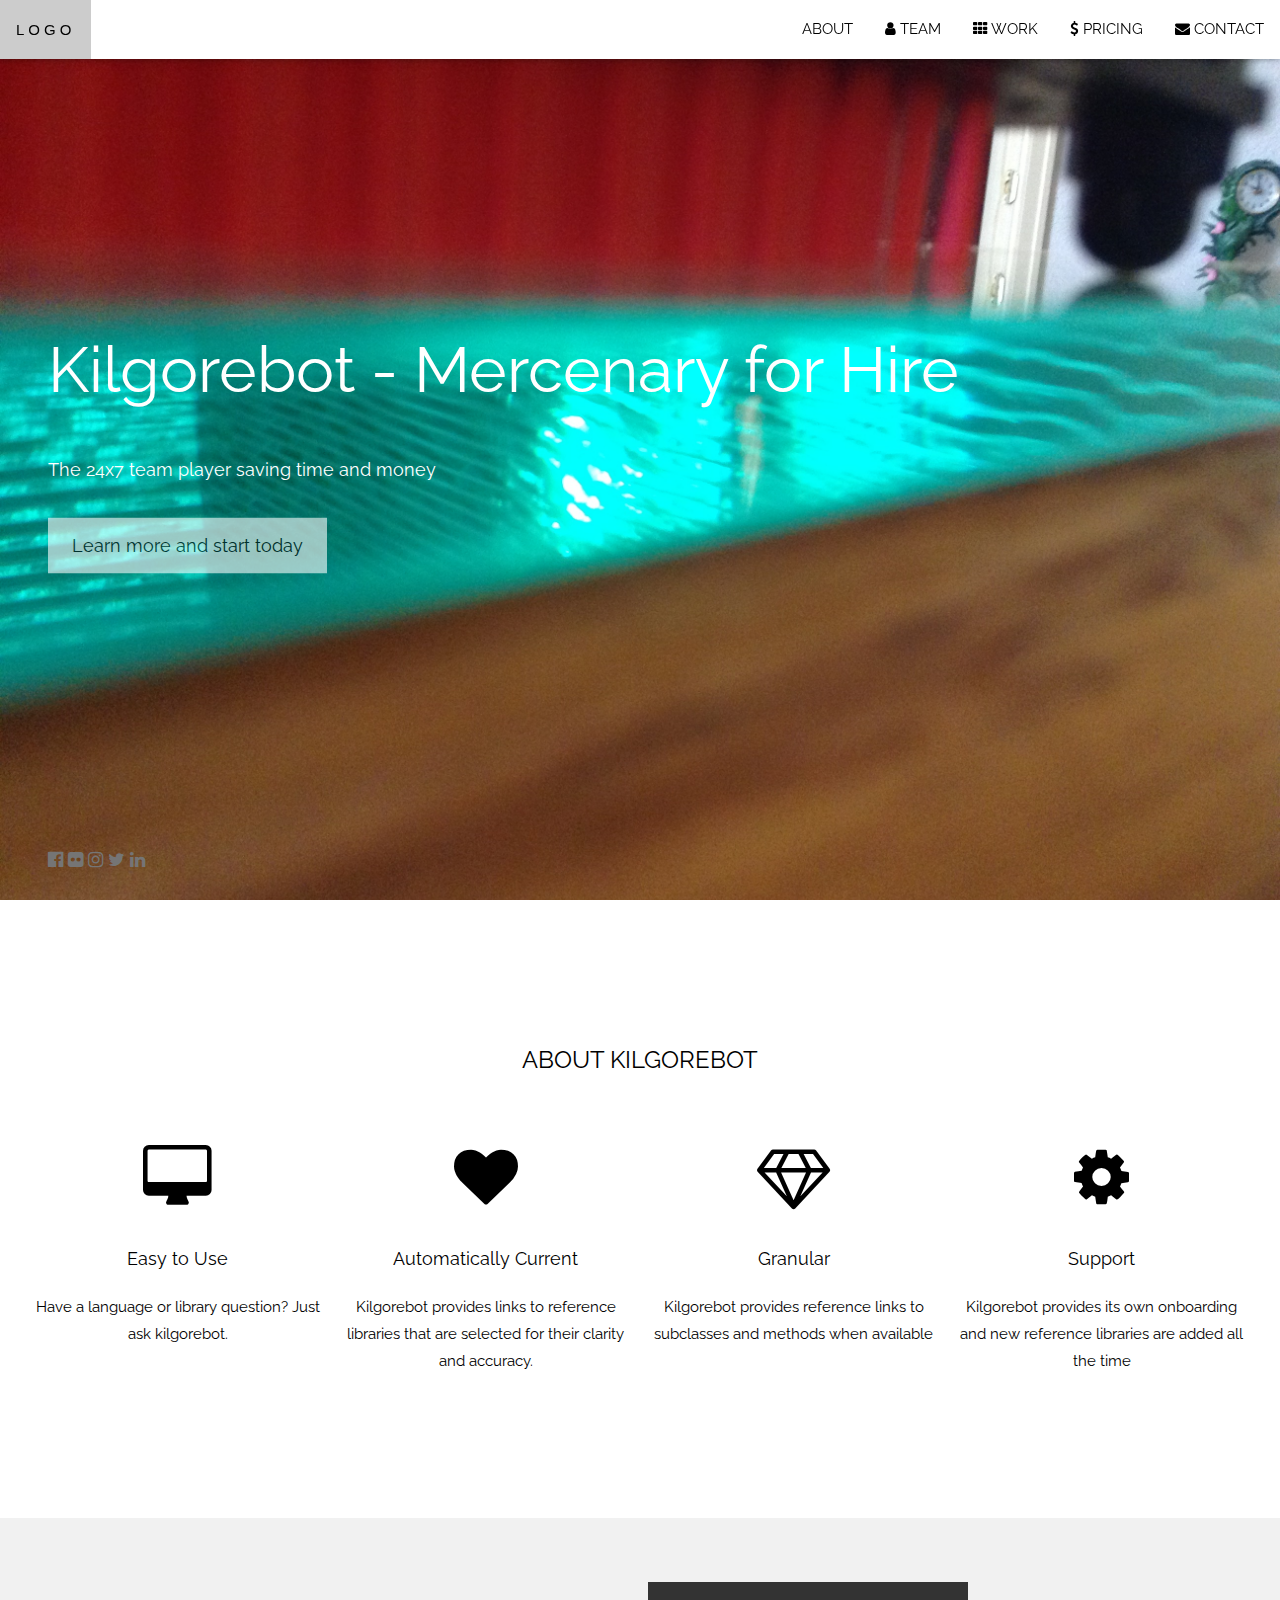
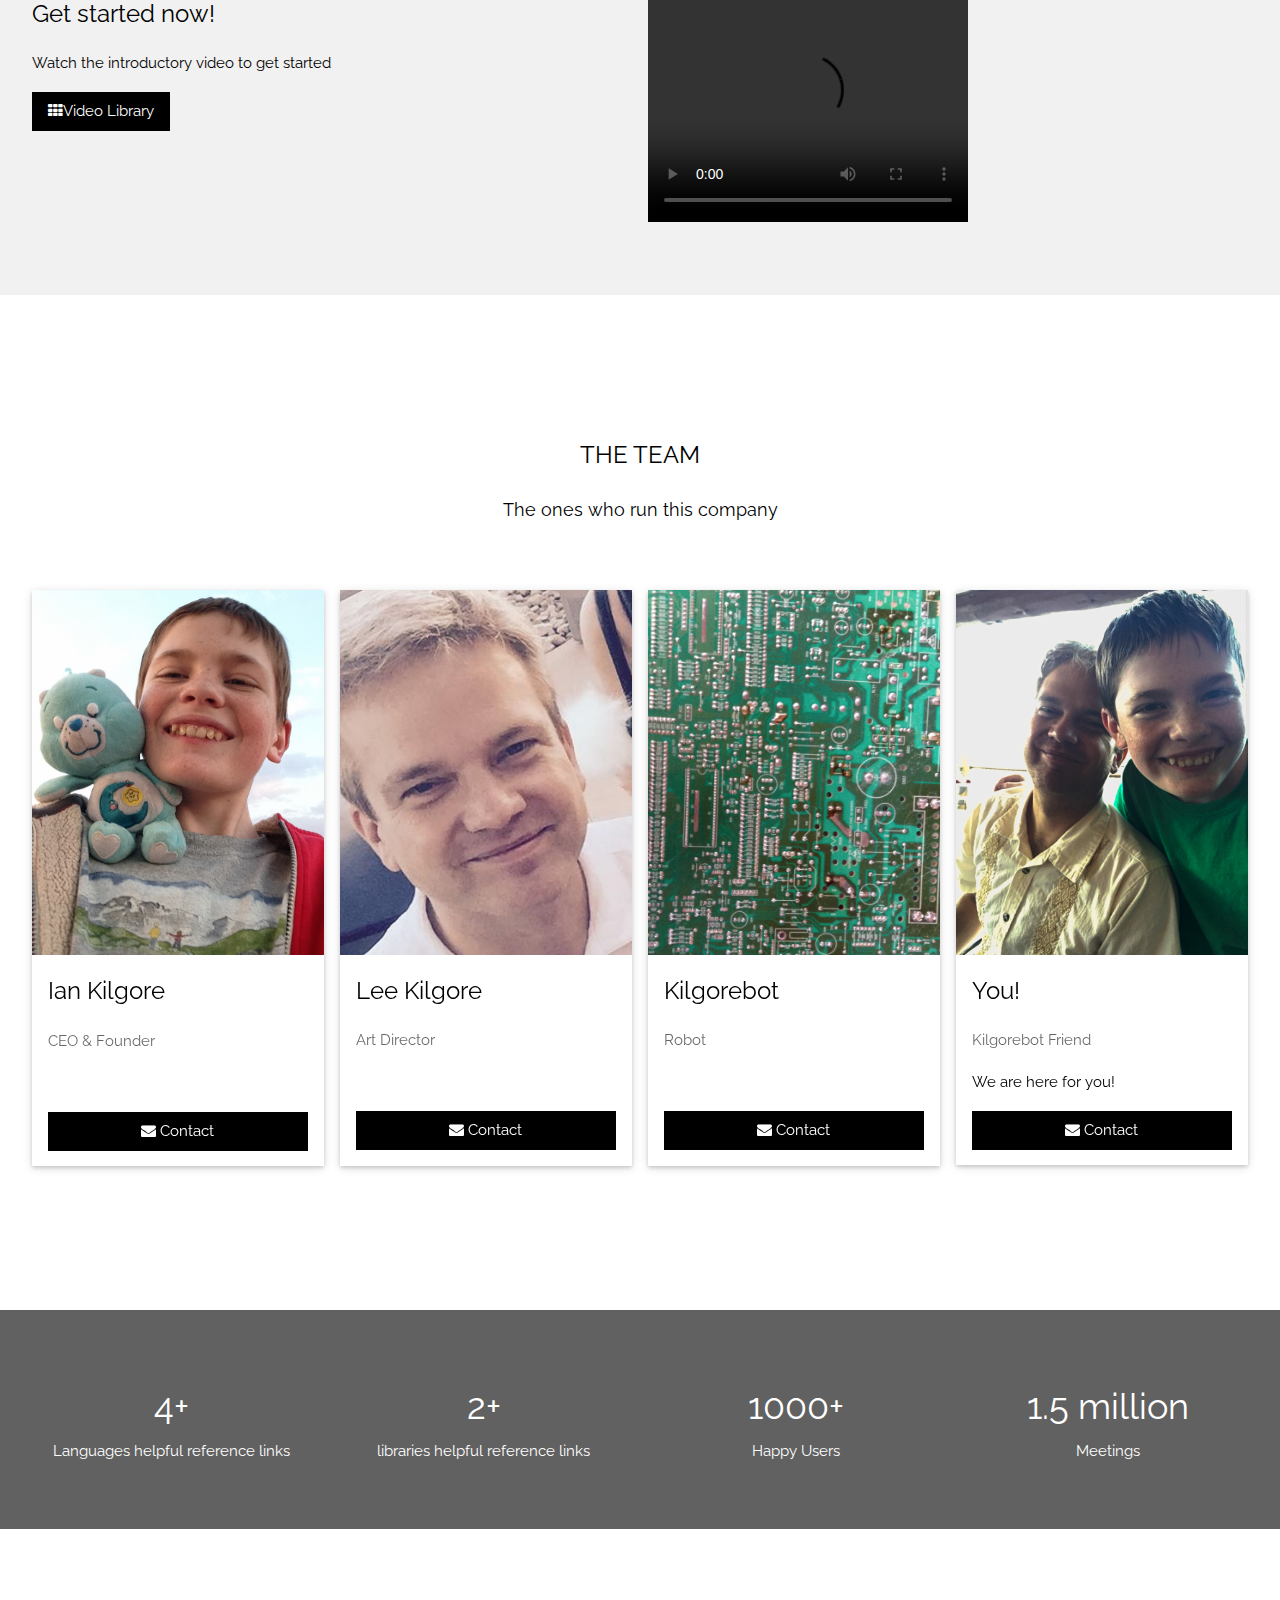
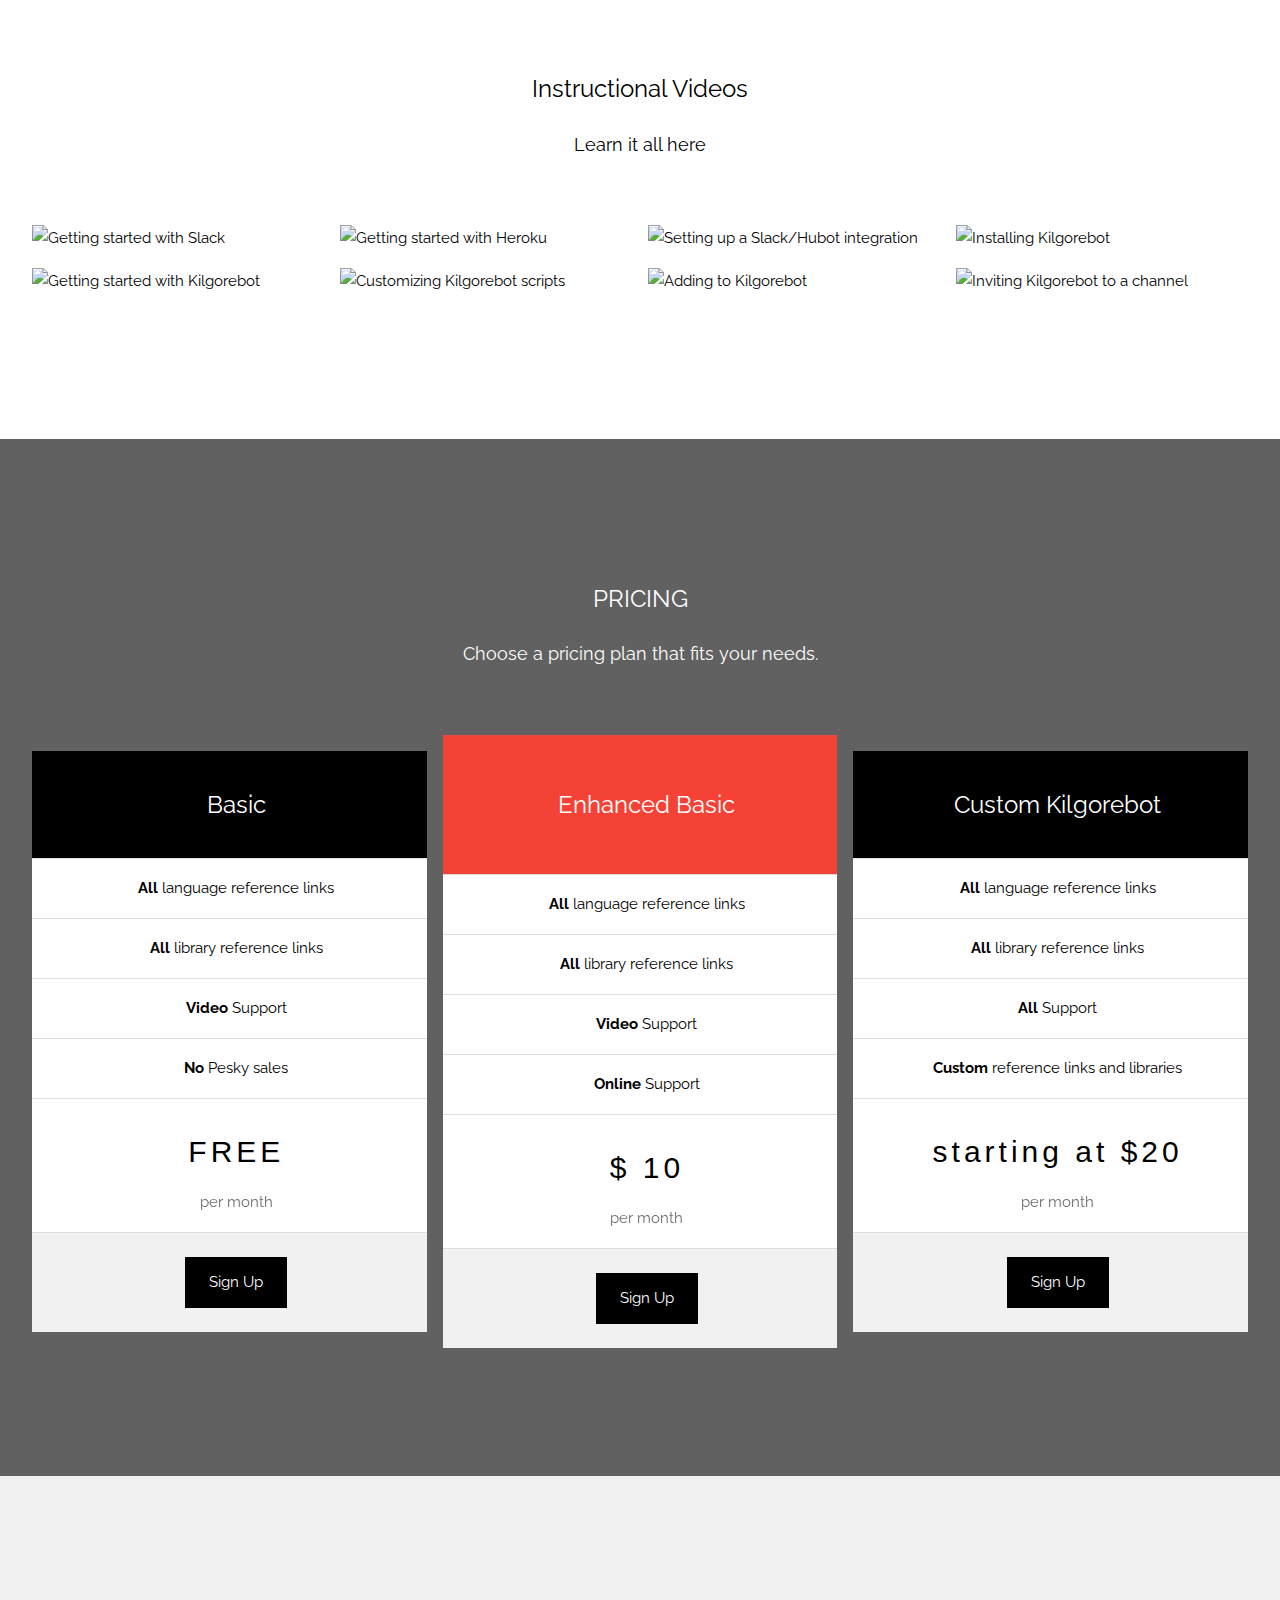
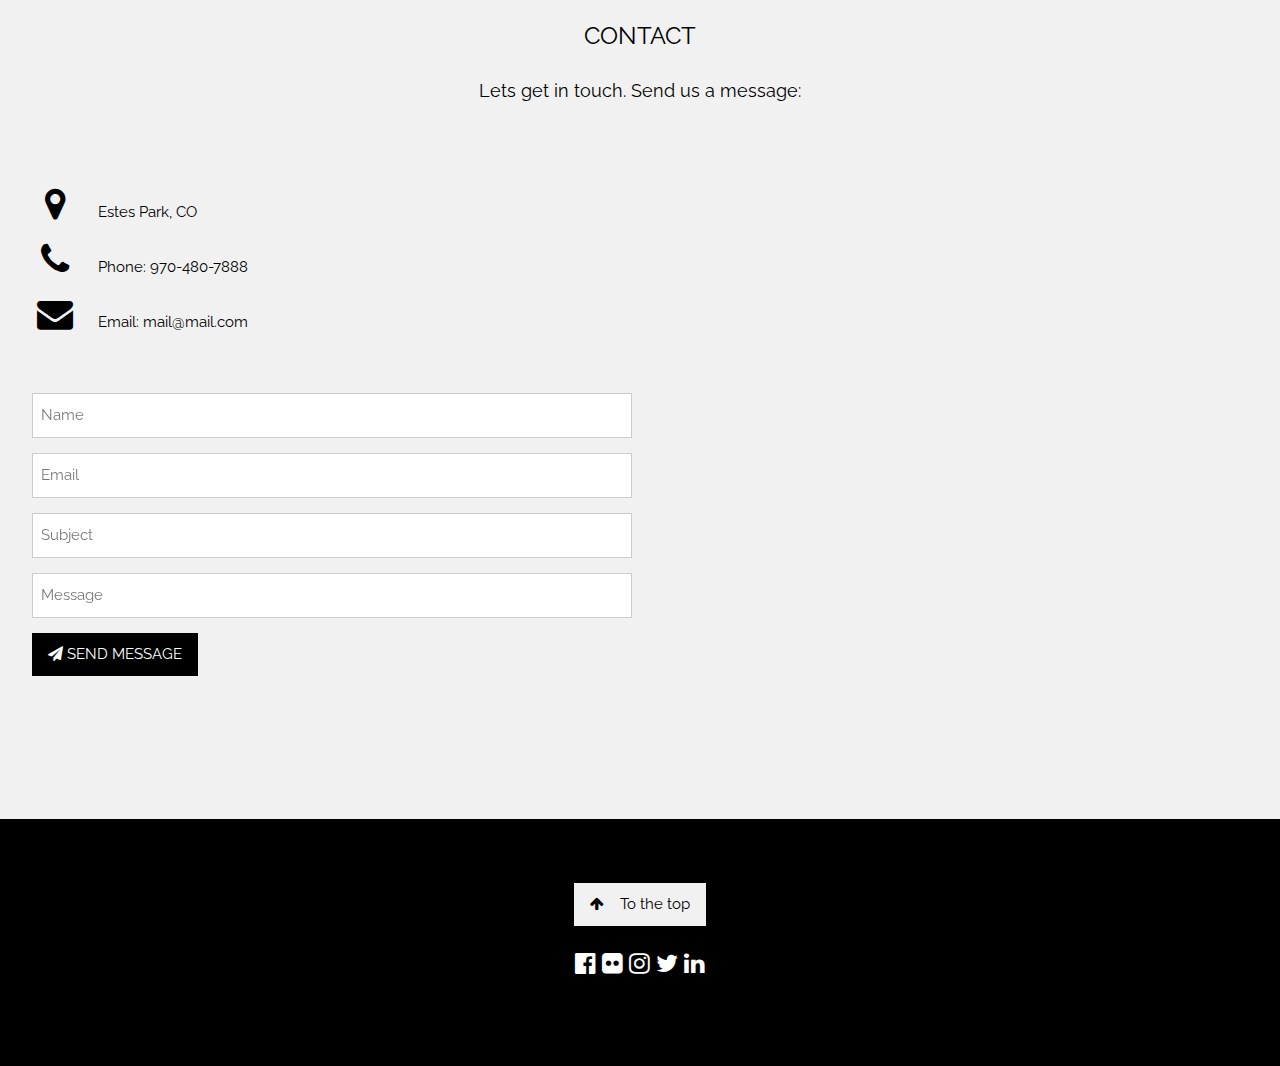
==== index.html @ 9cdc0780 "added instagram link" ====
<!DOCTYPE html>
<html>
<title>W3.CSS Template</title>
<meta charset="UTF-8">
<meta name="viewport" content="width=device-width, initial-scale=1">
<link rel="stylesheet" href="w3.css">
<link rel="stylesheet" href="https://fonts.googleapis.com/css?family=Raleway">
<link rel="stylesheet" href="https://cdnjs.cloudflare.com/ajax/libs/font-awesome/4.7.0/css/font-awesome.min.css">
<style>
body,h1,h2,h3,h4,h5,h6 {font-family: "Raleway", sans-serif}
body, html {
    height: 100%;
    line-height: 1.8;
}
/* Full height image header */
.bgimg-1 {
    background-position: center;
    background-size: cover;
    background-image: url("images/light_through_glass.JPG");
    min-height: 100%;
}
.w3-navbar li a {
    padding: 16px;
    float: left;
}
</style>
<body>

<!-- Navbar (sit on top) -->
<div class="w3-top">
  <ul class="w3-navbar w3-white w3-card-2" id="myNavbar">
    <li>
      <a href="#home" class="w3-wide">LOGO</a>
    </li>
    <!-- Right-sided navbar links -->
    <li class="w3-right w3-hide-small">
      <a href="#about">ABOUT</a>
      <a href="#team"><i class="fa fa-user"></i> TEAM</a>
      <a href="#work"><i class="fa fa-th"></i> WORK</a>
      <a href="#pricing"><i class="fa fa-usd"></i> PRICING</a>
      <a href="#contact"><i class="fa fa-envelope"></i> CONTACT</a>
    </li>
    <!-- Hide right-floated links on small screens and replace them with a menu icon -->
    <li>
      <a href="javascript:void(0)" class="w3-right w3-hide-large w3-hide-medium" onclick="w3_open()">
        <i class="fa fa-bars w3-padding-right w3-padding-left"></i>
      </a>
    </li>
  </ul>
</div>

<!-- Sidenav on small screens when clicking the menu icon -->
<nav class="w3-sidenav w3-black w3-card-2 w3-animate-left w3-hide-medium w3-hide-large" style="display:none" id="mySidenav">
  <a href="javascript:void(0)" onclick="w3_close()" class="w3-large w3-padding-16">Close ×</a>
  <a href="#about" onclick="w3_close()">ABOUT</a>
  <a href="#team" onclick="w3_close()">TEAM</a>
  <a href="#work" onclick="w3_close()">WORK</a>
  <a href="#pricing" onclick="w3_close()">PRICING</a>
  <a href="#contact" onclick="w3_close()">CONTACT</a>
</nav>

<!-- Header with full-height image -->
<header class="bgimg-1 w3-display-container w3-grayscale-min" id="home">
  <div class="w3-display-left w3-padding-xxlarge w3-text-white">
    <span class="w3-jumbo w3-hide-small">Kilgorebot - Mercenary for Hire</span><br>
    <!--span class="w3-xxlarge w3-hide-large w3-hide-medium">Start something that matters 2</span --><br>
    <span class="w3-large">The 24x7 team player saving time and money</span>
    <p><a href="#about" class="w3-btn w3-white w3-padding-large w3-large w3-margin-top w3-opacity w3-hover-opacity-off">Learn more and start today</a></p>
  </div> 
  <div class="w3-display-bottomleft w3-padding-xxlarge w3-text-grey w3-large">
    <a href="https://www.facebook.com/Kilgorebot-223372631402274/" class="w3-hover-text-white"><i class="fa fa-facebook-official"></i></a>
    <a href="https://www.flickr.com/photos/147414143@N07/" class="w3-hover-text-white"><i class="fa fa-flickr"></i></a>
    <a href="https://www.instagram.com/kilgorebotcamera/" class="w3-hover-text-white"><i class="fa fa-instagram"></i></a>
    <a href="#" class="w3-hover-text-white"><i class="fa fa-twitter"></i></a>
    <a href="#" class="w3-hover-text-white"><i class="fa fa-linkedin"></i></a>
  </div>
</header>

<!-- About Section -->
<div class="w3-container w3-padding-128" id="about">
  <h3 class="w3-center">ABOUT KILGOREBOT</h3>
  <!--<p class="w3-center w3-large">Key features of kilgorebot</p>-->
  <div class="w3-row-padding w3-center" style="margin-top:64px">
    <div class="w3-quarter">
      <i class="fa fa-desktop w3-margin-bottom w3-jumbo w3-center"></i>
      <p class="w3-large">Easy to Use</p>
      <p>Have a language or library question?  Just ask kilgorebot.</p>
    </div>
    <div class="w3-quarter">
      <i class="fa fa-heart w3-margin-bottom w3-jumbo"></i>
      <p class="w3-large">Automatically Current</p>
      <p>Kilgorebot provides links to reference libraries that are selected for their clarity and accuracy.</p>
    </div>
    <div class="w3-quarter">
      <i class="fa fa-diamond w3-margin-bottom w3-jumbo"></i>
      <p class="w3-large">Granular</p>
      <p>Kilgorebot provides reference links to subclasses and methods when available</p>
    </div>
    <div class="w3-quarter">
      <i class="fa fa-cog w3-margin-bottom w3-jumbo"></i>
      <p class="w3-large">Support</p>
      <p>Kilgorebot provides its own onboarding and new reference libraries are added all the time</p>
    </div>
  </div>
</div>

<!-- Promo Section - "We know design" -->
<div class="w3-container w3-light-grey w3-padding-64">
  <div class="w3-row-padding">
    <div class="w3-col m6">
      <h3>Get started now!</h3>
      <p>Watch the introductory video to get started</p>
      <p><a href="#work" class="w3-btn"><i class="fa fa-th"></i>Video Library</a></p>
    </div>
    <div class="w3-col m6">
        <div class="vid">
        
          <video width="320" height="240"controls="controls">
          <source src="http://kilgorei.pairserver.com/tech_club_video/combined-2.mp4" type="video/mp4">
          Your browser does not support HTML5 video.
          </video>
 
        </div>
    </div>
  </div>
</div>

<!-- Team Section -->
<div class="w3-container w3-padding-128" id="team">
  <h3 class="w3-center">THE TEAM</h3>
  <p class="w3-center w3-large">The ones who run this company</p>
  <div class="w3-row-padding w3-grayscale" style="margin-top:64px">
    <div class="w3-col l3 m6 w3-margin-bottom">
      <div class="w3-card-2">
        <img src="images/ian-4x5.jpg" alt="Ian Kilgore" style="width:100%">
        <div class="w3-container">
          <h3>Ian Kilgore</h3>
          <p class="w3-opacity">CEO & Founder</p>
          <p><br></p>
          <p><button class="w3-btn-block"><i class="fa fa-envelope"></i> Contact</button></p>
        </div>
      </div>
    </div>
    <div class="w3-col l3 m6 w3-margin-bottom">
      <div class="w3-card-2">
        <img src="images/lee-4x5.jpg" alt="Lee Kilgore" style="width:100%">
        <div class="w3-container">
          <h3>Lee Kilgore</h3>
          <p class="w3-opacity">Art Director</p>
          <p><br></p>
          <p><button class="w3-btn-block"><i class="fa fa-envelope"></i> Contact</button></p>
        </div>
      </div>
    </div>
    <div class="w3-col l3 m6 w3-margin-bottom">
      <div class="w3-card-2">
        <img src="images/kilgorebot-profile-pic.jpg" alt="Kilgorebot" style="width:100%">
        <div class="w3-container">
          <h3>Kilgorebot</h3>
          <p class="w3-opacity">Robot</p>
          <p><br></p>
          <p><button class="w3-btn-block"><i class="fa fa-envelope"></i> Contact</button></p>
        </div>
      </div>
    </div>
    <div class="w3-col l3 m6 w3-margin-bottom">
      <div class="w3-card-2">
        <img src="images/lee-and-ian-4x5.png" alt="You!" style="width:100%">
        <div class="w3-container">
          <h3>You!</h3>
          <p class="w3-opacity">Kilgorebot Friend</p>
          <p>We are here for you!</p>
          <p><button class="w3-btn-block"><i class="fa fa-envelope"></i> Contact</button></p>
        </div>
      </div>
    </div>
  </div>
</div>

<!-- Promo Section "Statistics" -->
<div class="w3-container w3-row w3-center w3-dark-grey w3-padding-64">
  <div class="w3-quarter">
    <span class="w3-xxlarge">4+</span>
    <br>Languages helpful reference links
  </div>
  <div class="w3-quarter">
    <span class="w3-xxlarge">2+</span>
    <br>libraries helpful reference links
  </div>
  <div class="w3-quarter">
    <span class="w3-xxlarge">1000+</span>
    <br>Happy Users
  </div>
  <div class="w3-quarter">
    <span class="w3-xxlarge">1.5 million</span>
    <br>Meetings
  </div>
</div>

<!-- Work Section -->
<div class="w3-container w3-padding-128" id="work">
  <h3 class="w3-center">Instructional Videos</h3>
  <p class="w3-center w3-large">Learn it all here</p>

  <div class="w3-row-padding" style="margin-top:64px">
    <div class="w3-col l3 m6">
      <img src="/w3images/tech_mic.jpg" style="width:100%" onclick="onClick(this)" class="w3-hover-opacity" alt="Getting started with Slack">
    </div>
    <div class="w3-col l3 m6">
      <img src="/w3images/tech_phone.jpg" style="width:100%" onclick="onClick(this)" class="w3-hover-opacity" alt="Getting started with Heroku">
    </div>
    <div class="w3-col l3 m6">
      <img src="/w3images/tech_drone.jpg" style="width:100%" onclick="onClick(this)" class="w3-hover-opacity" alt="Setting up a Slack/Hubot integration">
    </div>
    <div class="w3-col l3 m6">
      <img src="/w3images/tech_sound.jpg" style="width:100%" onclick="onClick(this)" class="w3-hover-opacity" alt="Installing Kilgorebot">
    </div>
  </div>

  <div class="w3-row-padding w3-section">
    <div class="w3-col l3 m6">
      <img src="/w3images/tech_tablet.jpg" style="width:100%" onclick="onClick(this)" class="w3-hover-opacity" alt="Getting started with Kilgorebot">
    </div>
    <div class="w3-col l3 m6">
      <img src="/w3images/tech_camera.jpg" style="width:100%" onclick="onClick(this)" class="w3-hover-opacity" alt="Customizing Kilgorebot scripts">
    </div>
    <div class="w3-col l3 m6">
      <img src="/w3images/tech_typewriter.jpg" style="width:100%" onclick="onClick(this)" class="w3-hover-opacity" alt="Adding to Kilgorebot">
    </div>
    <div class="w3-col l3 m6">
      <img src="/w3images/tech_tableturner.jpg" style="width:100%" onclick="onClick(this)" class="w3-hover-opacity" alt="Inviting Kilgorebot to a channel">
    </div>
  </div>
</div>

<!-- Modal for full size images on click-->
<div id="modal01" class="w3-modal w3-black" onclick="this.style.display='none'">
  <span class="w3-closebtn w3-text-white w3-opacity w3-hover-opacity-off w3-xxlarge w3-container w3-display-topright" title="Close Modal Image">×</span>
  <div class="w3-modal-content w3-animate-zoom w3-center w3-transparent w3-padding-64">
    <img id="img01" class="w3-image">
    <p id="caption" class="w3-opacity w3-large"></p>
  </div>
</div>



<!-- Pricing Section -->
<div class="w3-container w3-padding-128 w3-center w3-dark-grey" id="pricing">
  <h3>PRICING</h3>
  <p class="w3-large">Choose a pricing plan that fits your needs.</p>
  <div class="w3-row-padding" style="margin-top:64px">
    <div class="w3-third w3-section">
      <ul class="w3-ul w3-white w3-hover-shadow">
        <li class="w3-black w3-xlarge w3-padding-32">Basic</li>
        <li class="w3-padding-16"><b>All</b> language reference links</li>
        <li class="w3-padding-16"><b>All</b> library reference links</li>
        <li class="w3-padding-16"><b>Video</b> Support</li>
        <li class="w3-padding-16"><b>No</b> Pesky sales</li>
        <li class="w3-padding-16">
          <h2 class="w3-wide">FREE</h2>
          <span class="w3-opacity">per month</span>
        </li>
        <li class="w3-light-grey w3-padding-24">
          <button class="w3-btn w3-black w3-padding-large">Sign Up</button>
        </li>
      </ul>
    </div>
    <div class="w3-third">
      <ul class="w3-ul w3-white w3-hover-shadow">
        <li class="w3-red w3-xlarge w3-padding-48">Enhanced Basic</li>
        <li class="w3-padding-16"><b>All</b> language reference links</li>
        <li class="w3-padding-16"><b>All</b> library reference links</li>
        <li class="w3-padding-16"><b>Video</b> Support</li>
        <li class="w3-padding-16"><b>Online</b> Support</li>
        <li class="w3-padding-16">
          <h2 class="w3-wide">$ 10</h2>
          <span class="w3-opacity">per month</span>
        </li>
        <li class="w3-light-grey w3-padding-24">
          <button class="w3-btn w3-black w3-padding-large">Sign Up</button>
        </li>
      </ul>
    </div>
    <div class="w3-third w3-section">
      <ul class="w3-ul w3-white w3-hover-shadow">
        <li class="w3-black w3-xlarge w3-padding-32">Custom Kilgorebot</li>
        <li class="w3-padding-16"><b>All</b> language reference links</li>
        <li class="w3-padding-16"><b>All</b> library reference links</li>
        <li class="w3-padding-16"><b>All</b> Support</li>
        <li class="w3-padding-16"><b>Custom</b> reference links and libraries</li>
        <li class="w3-padding-16">
          <h2 class="w3-wide">starting at $20</h2>
          <span class="w3-opacity">per month</span>
        </li>
        <li class="w3-light-grey w3-padding-24">
          <button class="w3-btn w3-black w3-padding-large">Sign Up</button>
        </li>
      </ul>
    </div>
  </div>
</div>

<!-- Contact Section -->
<div class="w3-container w3-padding-128 w3-light-grey" id="contact">
  <h3 class="w3-center">CONTACT</h3>
  <p class="w3-center w3-large">Lets get in touch. Send us a message:</p>
  <div class="w3-row-padding" style="margin-top:64px">
    <div class="w3-half">
      <p><i class="fa fa-map-marker fa-fw w3-xxlarge w3-margin-right"></i> Estes Park, CO</p>
      <p><i class="fa fa-phone fa-fw w3-xxlarge w3-margin-right"></i> Phone: 970-480-7888</p>
      <p><i class="fa fa-envelope fa-fw w3-xxlarge w3-margin-right"> </i> Email: mail@mail.com</p>
      <br>
      <form action="form.asp" target="_blank">
        <p><input class="w3-input w3-border" type="text" placeholder="Name" required name="Name"></p>
        <p><input class="w3-input w3-border" type="text" placeholder="Email" required name="Email"></p>
        <p><input class="w3-input w3-border" type="text" placeholder="Subject" required name="Subject"></p>
        <p><input class="w3-input w3-border" type="text" placeholder="Message" required name="Message"></p>
        <p>
          <button class="w3-btn w3-padding" type="submit">
            <i class="fa fa-paper-plane"></i> SEND MESSAGE
          </button>
        </p>
      </form>
    </div>
    <div class="w3-half">
      <!-- Add Google Maps -->
      <div id="googleMap" class="w3-greyscale-max" style="width:100%;height:510px;"></div>
    </div>
  </div>
</div>

<!-- Footer -->
<footer class="w3-center w3-black w3-padding-64">
  <a href="#home" class="w3-btn w3-padding w3-light-grey w3-hover-grey"><i class="fa fa-arrow-up w3-margin-right"></i>To the top</a>
  <div class="w3-xlarge w3-section">
    <a href="https://www.facebook.com/Kilgorebot-223372631402274/"> <i class="fa fa-facebook-official"></i></a>
    <a href="https://www.flickr.com/photos/147414143@N07/"><i class="fa fa-flickr w3-hover-text-red"></i></a>
    <a href="https://www.instagram.com/kilgorebotcamera/" class="w3-hover-text-white"><i class="fa fa-instagram"></i></a>
    <i class="fa fa-twitter w3-hover-text-light-blue"></i>
    <i class="fa fa-linkedin w3-hover-text-indigo"></i>
  </div>
</footer>
 
<!-- Add Google Maps -->
<script src="https://maps.googleapis.com/maps/api/js"></script>

<script>
// Google Map Location
var myCenter = new google.maps.LatLng(41.878114, -87.629798);

function initialize() {
var mapProp = {
  center: myCenter,
  zoom: 12,
  scrollwheel: false,
  draggable: false,
  mapTypeId: google.maps.MapTypeId.ROADMAP
  };

var map = new google.maps.Map(document.getElementById("googleMap"),mapProp);

var marker = new google.maps.Marker({
  position: myCenter,
});

marker.setMap(map);
}

google.maps.event.addDomListener(window, 'load', initialize);

// Modal Image Gallery
function onClick(element) {
  document.getElementById("img01").src = element.src;
  document.getElementById("modal01").style.display = "block";
  var captionText = document.getElementById("caption");
  captionText.innerHTML = element.alt;
}


// Toggle between showing and hiding the sidenav when clicking the menu icon
var mySidenav = document.getElementById("mySidenav");

function w3_open() {
    if (mySidenav.style.display === 'block') {
        mySidenav.style.display = 'none';
    } else {
        mySidenav.style.display = 'block';
    }
}

// Close the sidenav with the close button
function w3_close() {
    mySidenav.style.display = "none";
}
</script>

</body>
</html>
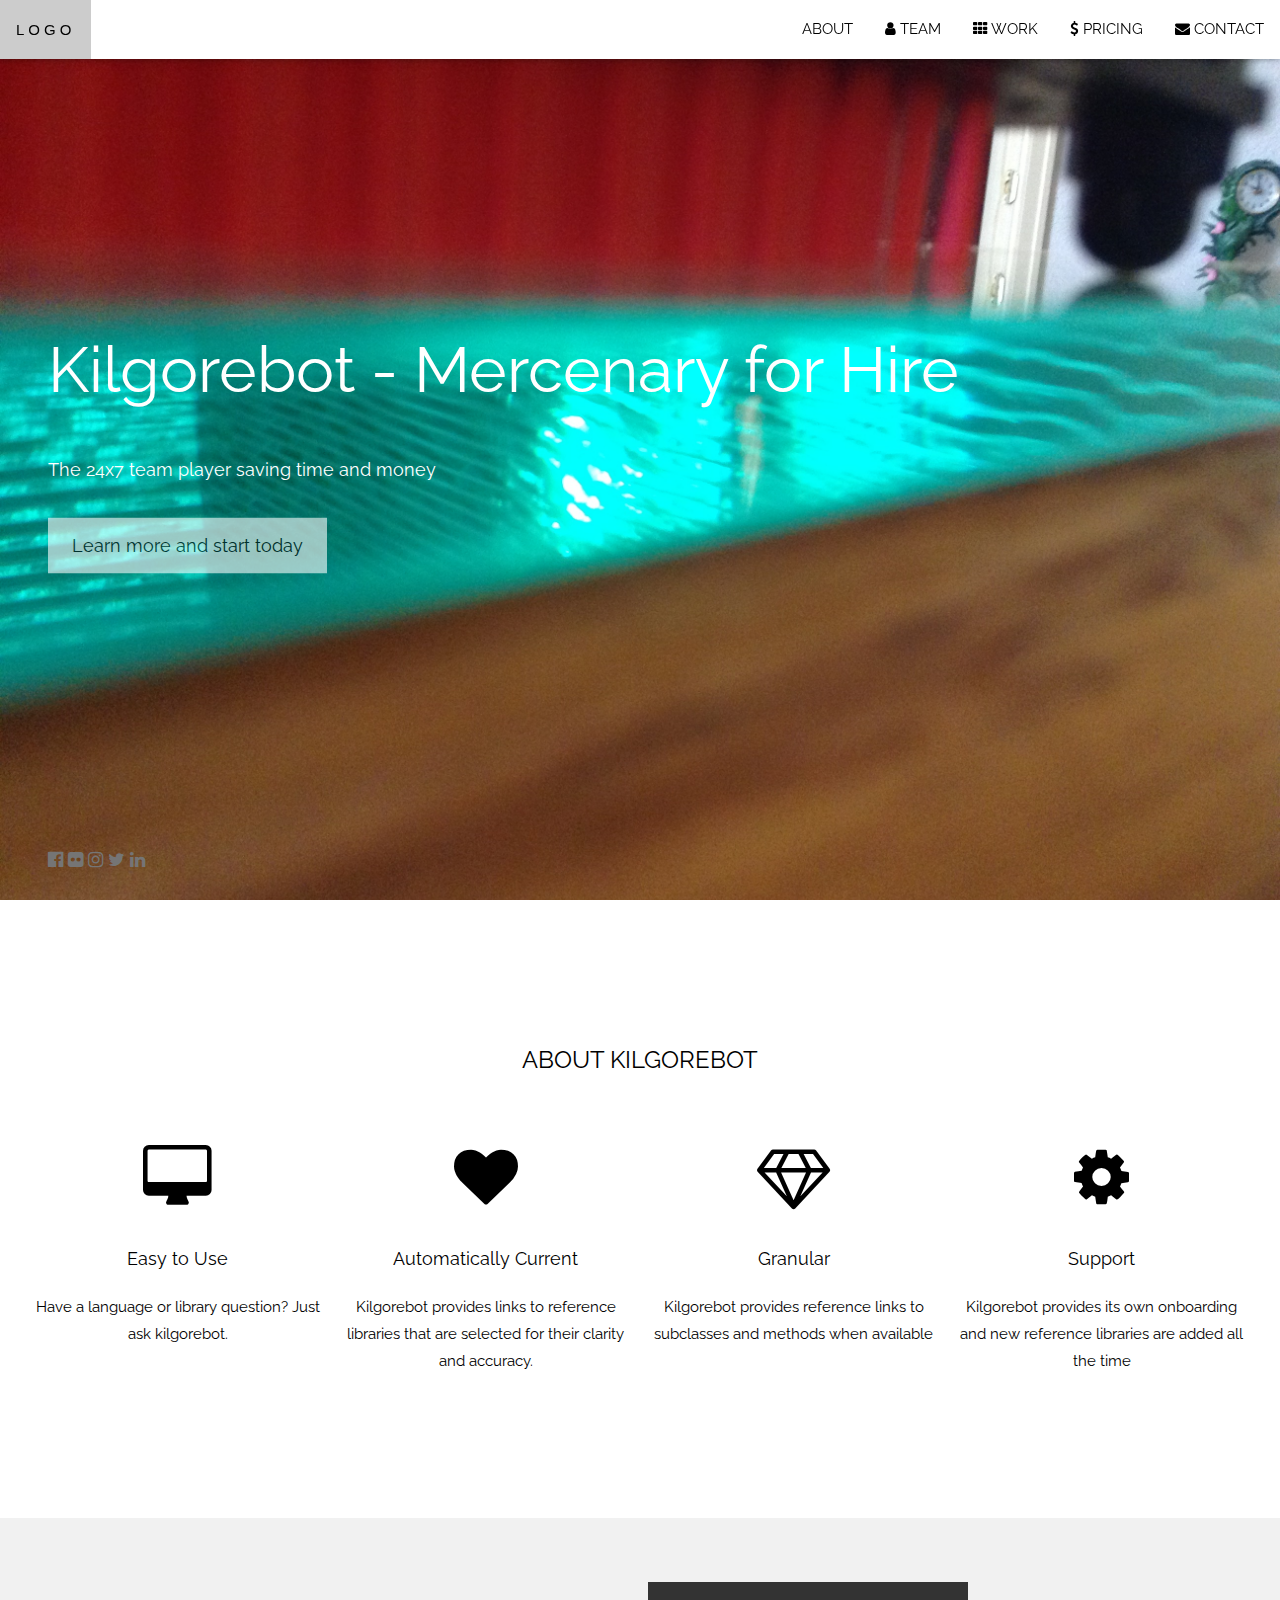
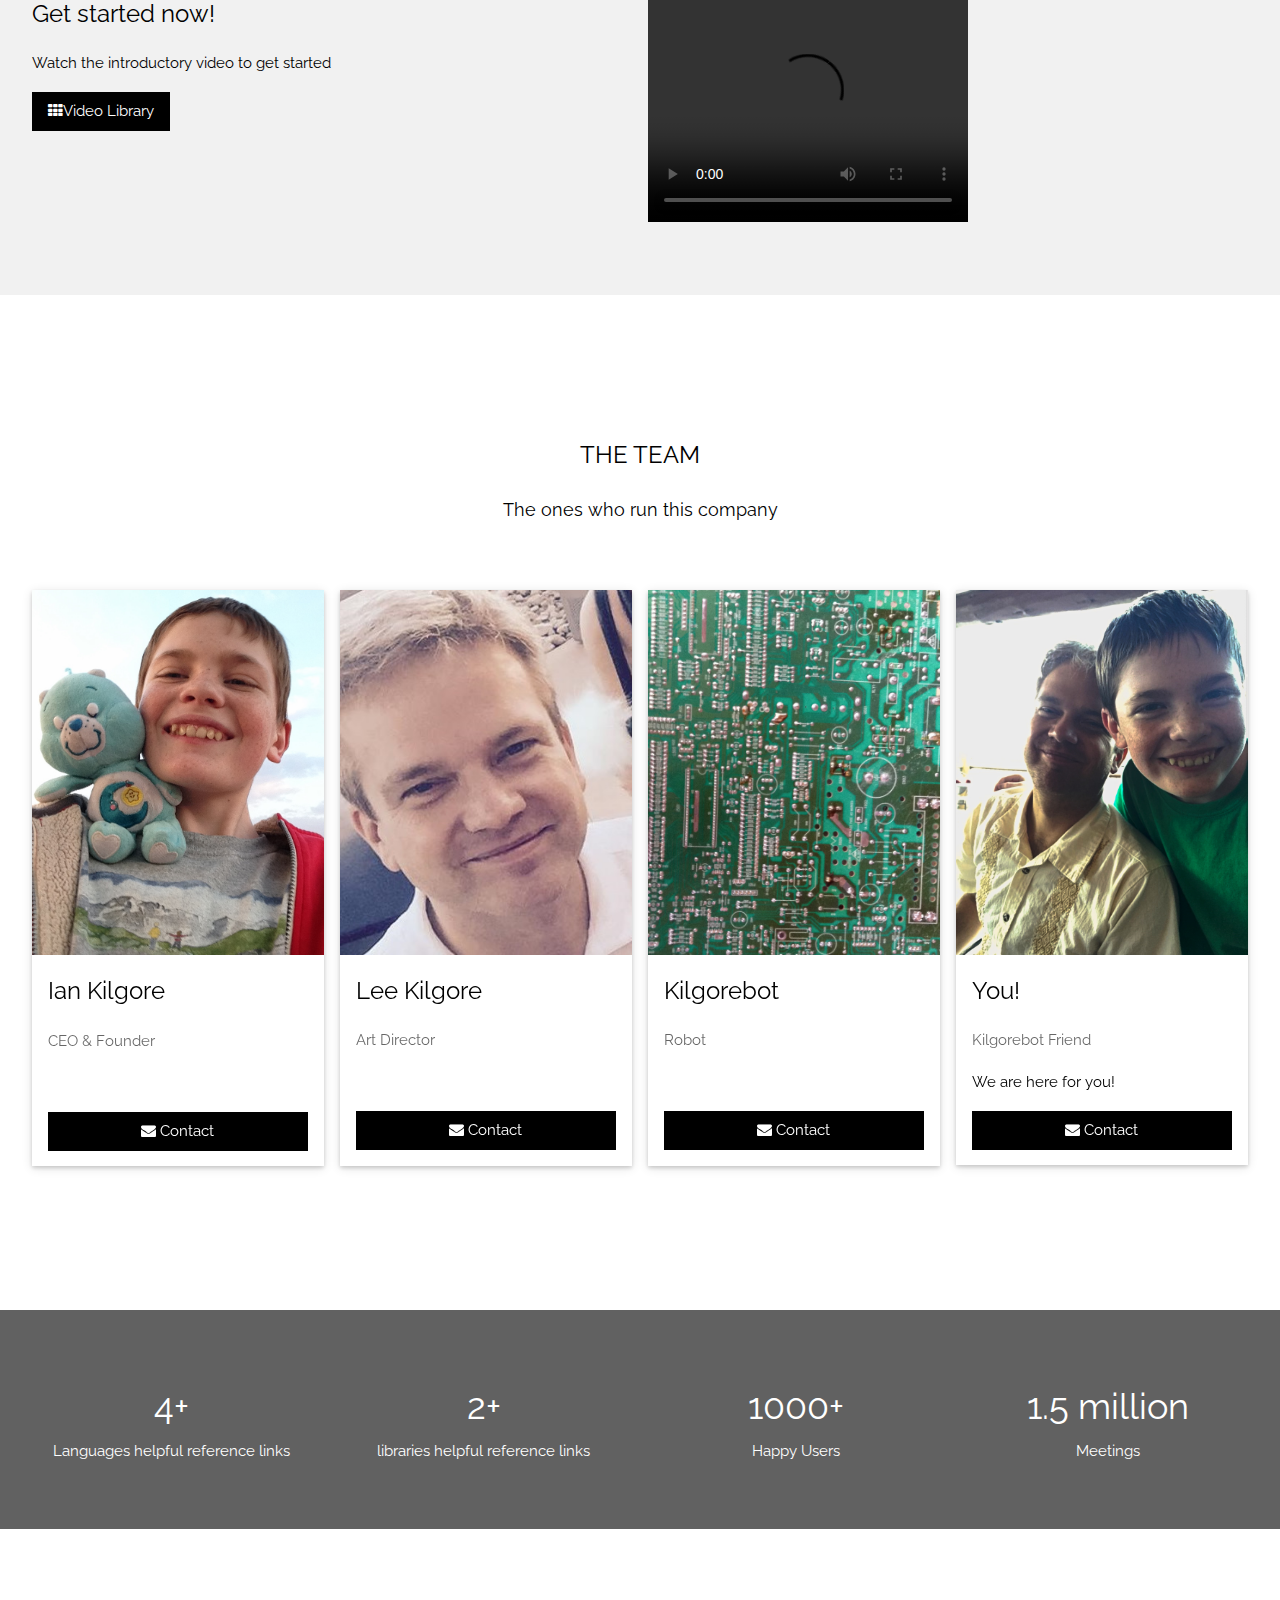
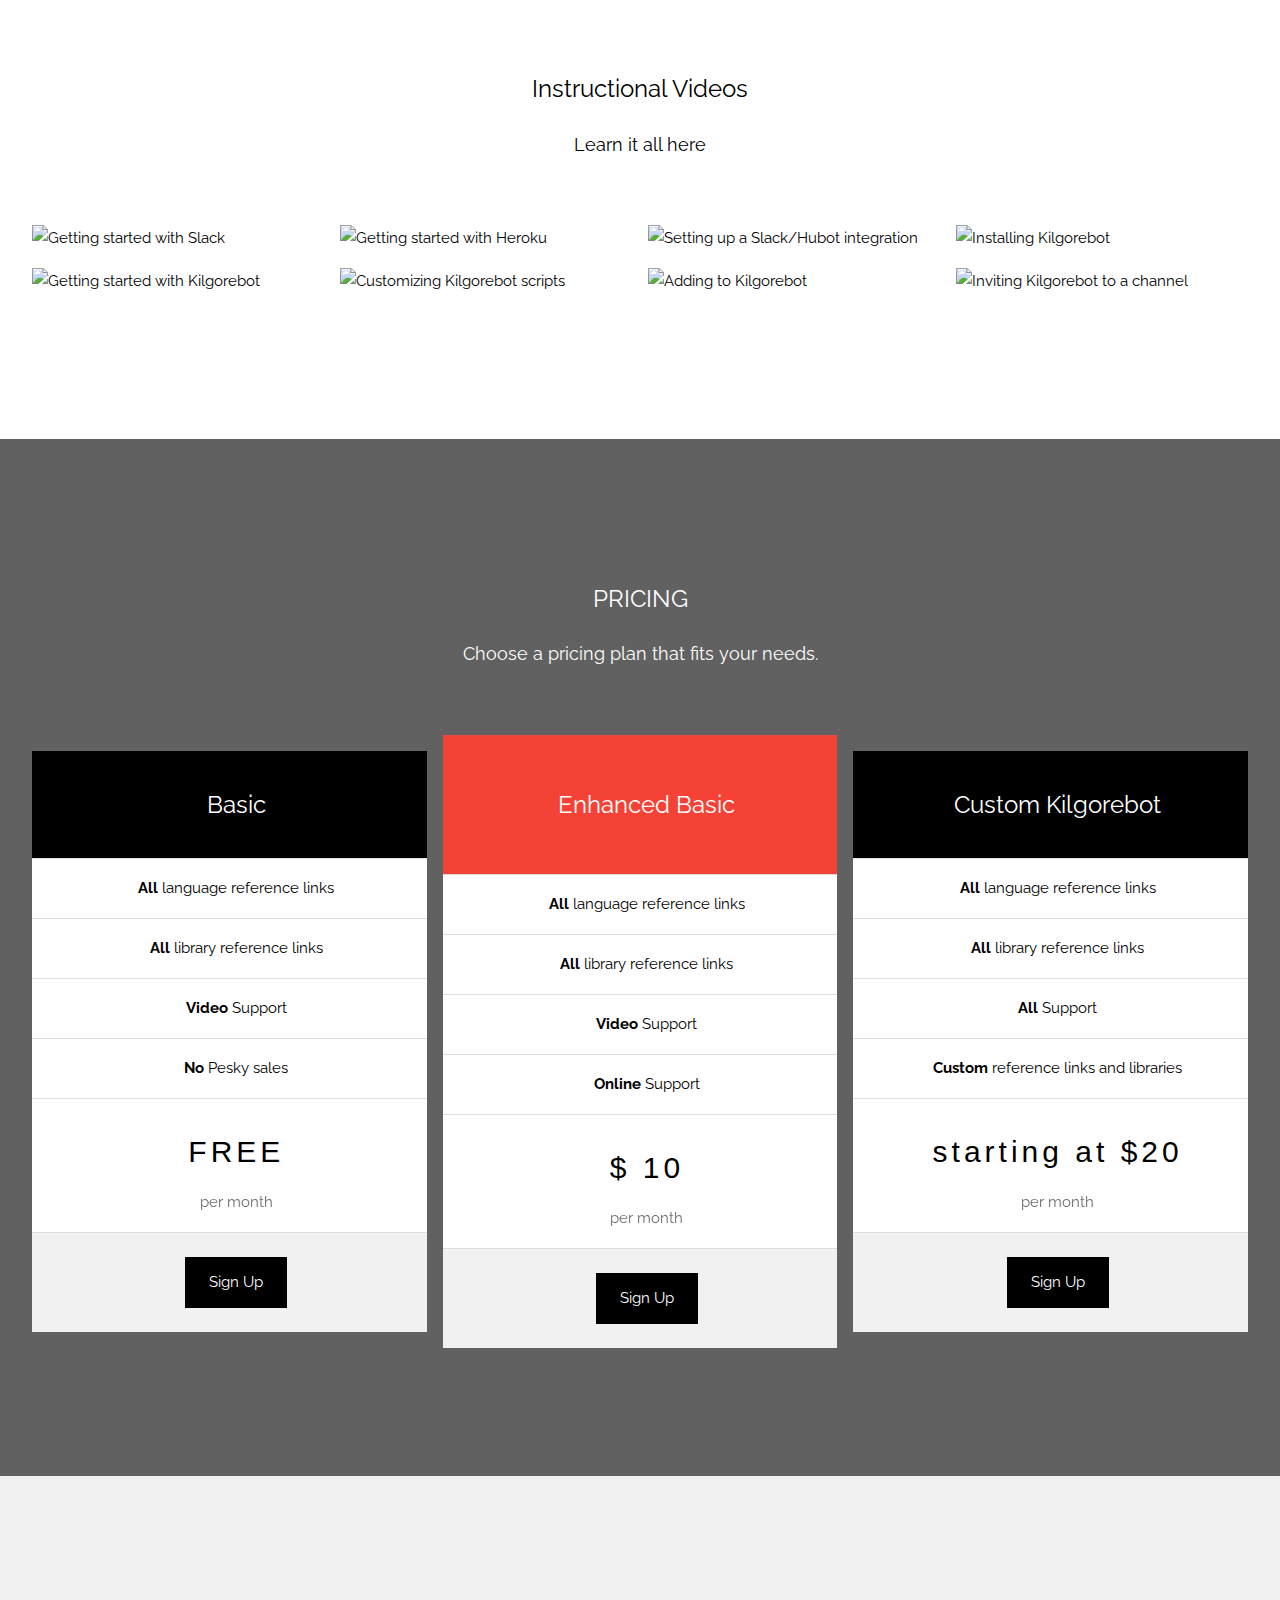
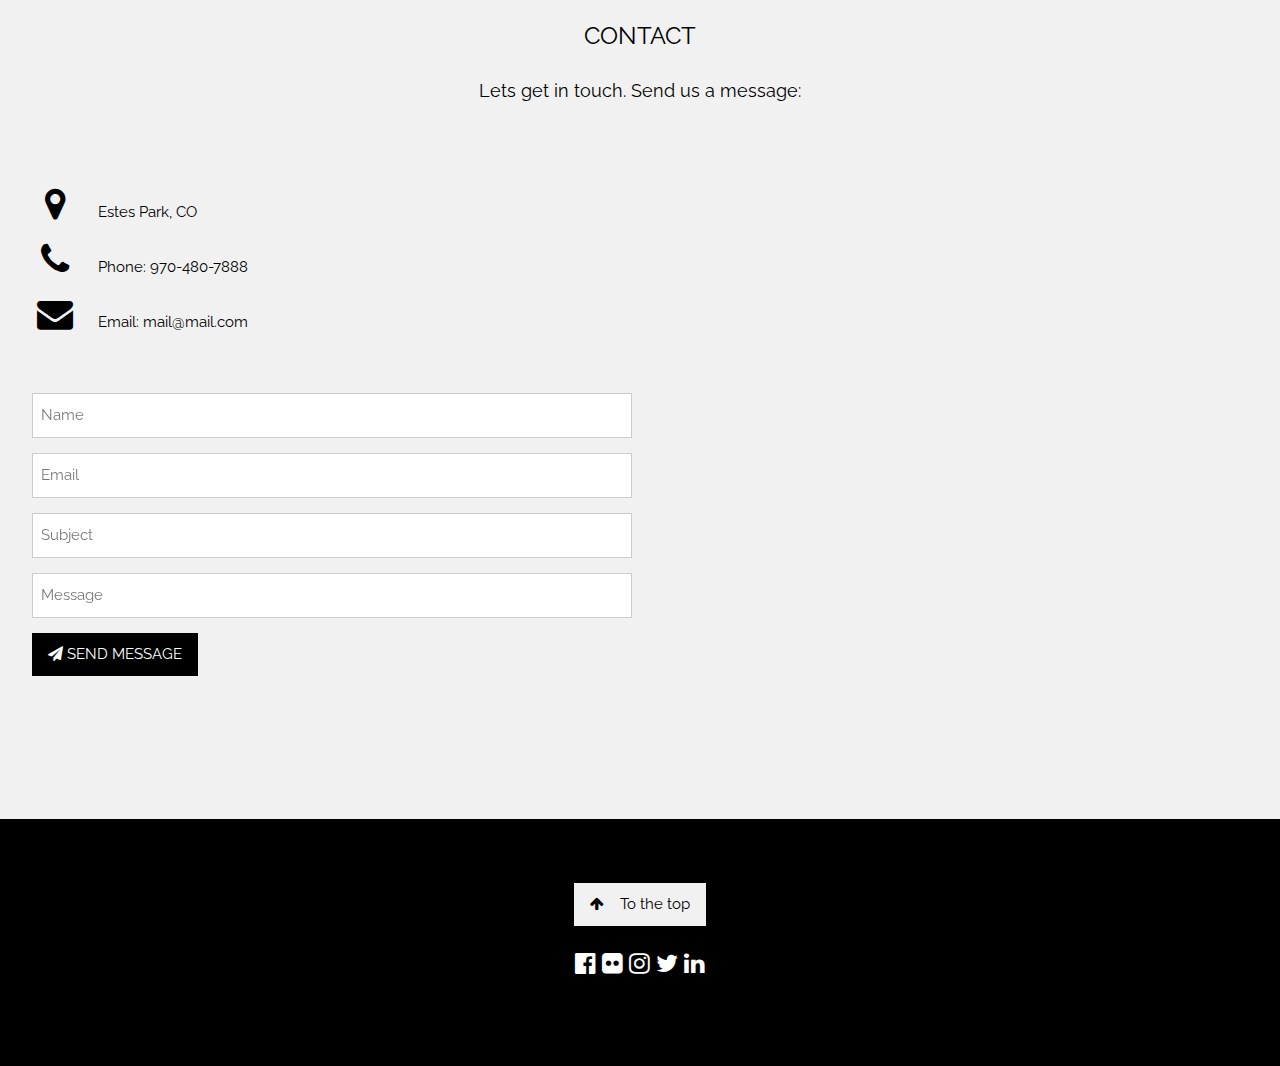
==== commit 7f0097f5: "added twitter and linkedin links" ====
--- a/index.html
+++ b/index.html
@@ -71,8 +71,8 @@
     <a href="https://www.facebook.com/Kilgorebot-223372631402274/" class="w3-hover-text-white"><i class="fa fa-facebook-official"></i></a>
     <a href="https://www.flickr.com/photos/147414143@N07/" class="w3-hover-text-white"><i class="fa fa-flickr"></i></a>
     <a href="https://www.instagram.com/kilgorebotcamera/" class="w3-hover-text-white"><i class="fa fa-instagram"></i></a>
-    <a href="#" class="w3-hover-text-white"><i class="fa fa-twitter"></i></a>
-    <a href="#" class="w3-hover-text-white"><i class="fa fa-linkedin"></i></a>
+    <a href="https://twitter.com/kilgorebot" class="w3-hover-text-white"><i class="fa fa-twitter"></i></a>
+    <a href="https://www.linkedin.com/?trk=uno-takeover-empty&fromNux=true" class="w3-hover-text-white"><i class="fa fa-linkedin"></i></a>
   </div>
 </header>
 
@@ -336,8 +336,8 @@
     <a href="https://www.facebook.com/Kilgorebot-223372631402274/"> <i class="fa fa-facebook-official"></i></a>
     <a href="https://www.flickr.com/photos/147414143@N07/"><i class="fa fa-flickr w3-hover-text-red"></i></a>
     <a href="https://www.instagram.com/kilgorebotcamera/" class="w3-hover-text-white"><i class="fa fa-instagram"></i></a>
-    <i class="fa fa-twitter w3-hover-text-light-blue"></i>
-    <i class="fa fa-linkedin w3-hover-text-indigo"></i>
+    <a href="https://twitter.com/kilgorebot" class="w3-hover-text-white"><i class="fa fa-twitter"></i></a>
+    <a href="https://www.linkedin.com/?trk=uno-takeover-empty&fromNux=true" class="w3-hover-text-white"><i class="fa fa-linkedin"></i></a>
   </div>
 </footer>
  
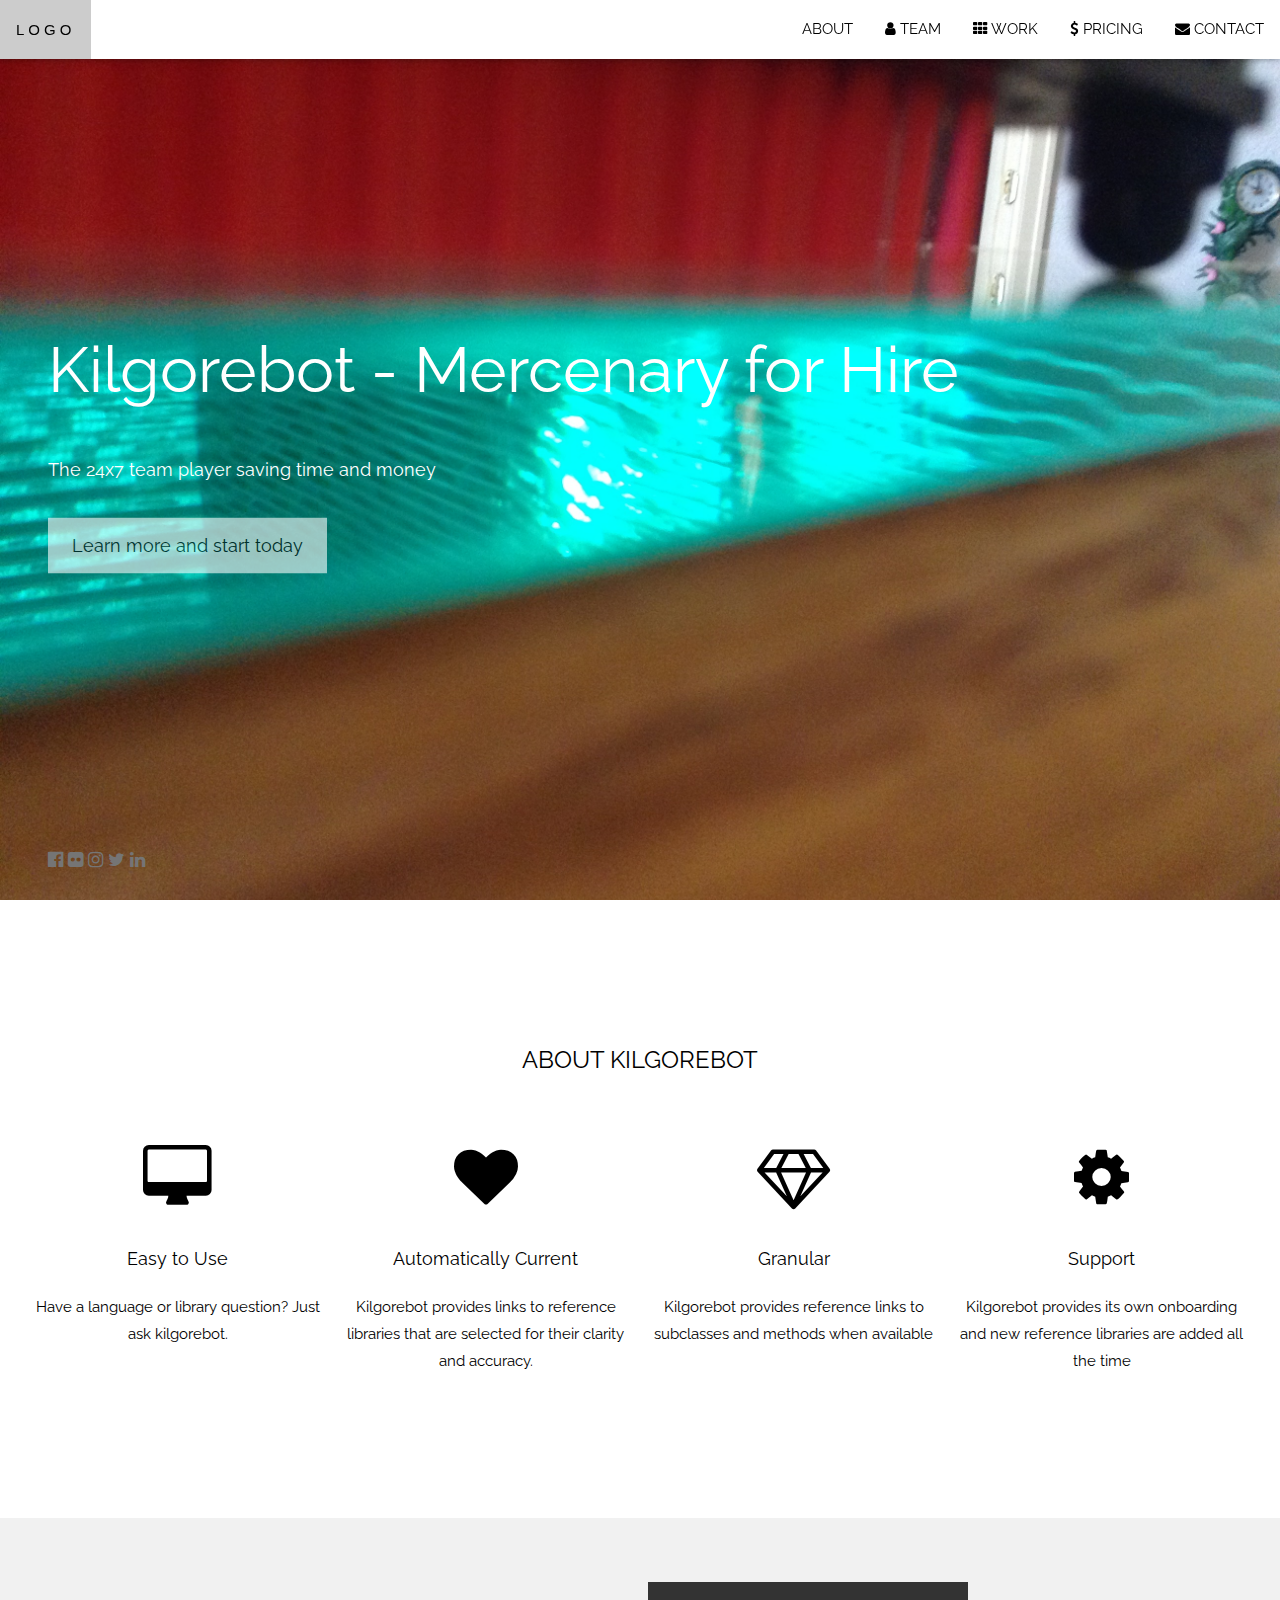
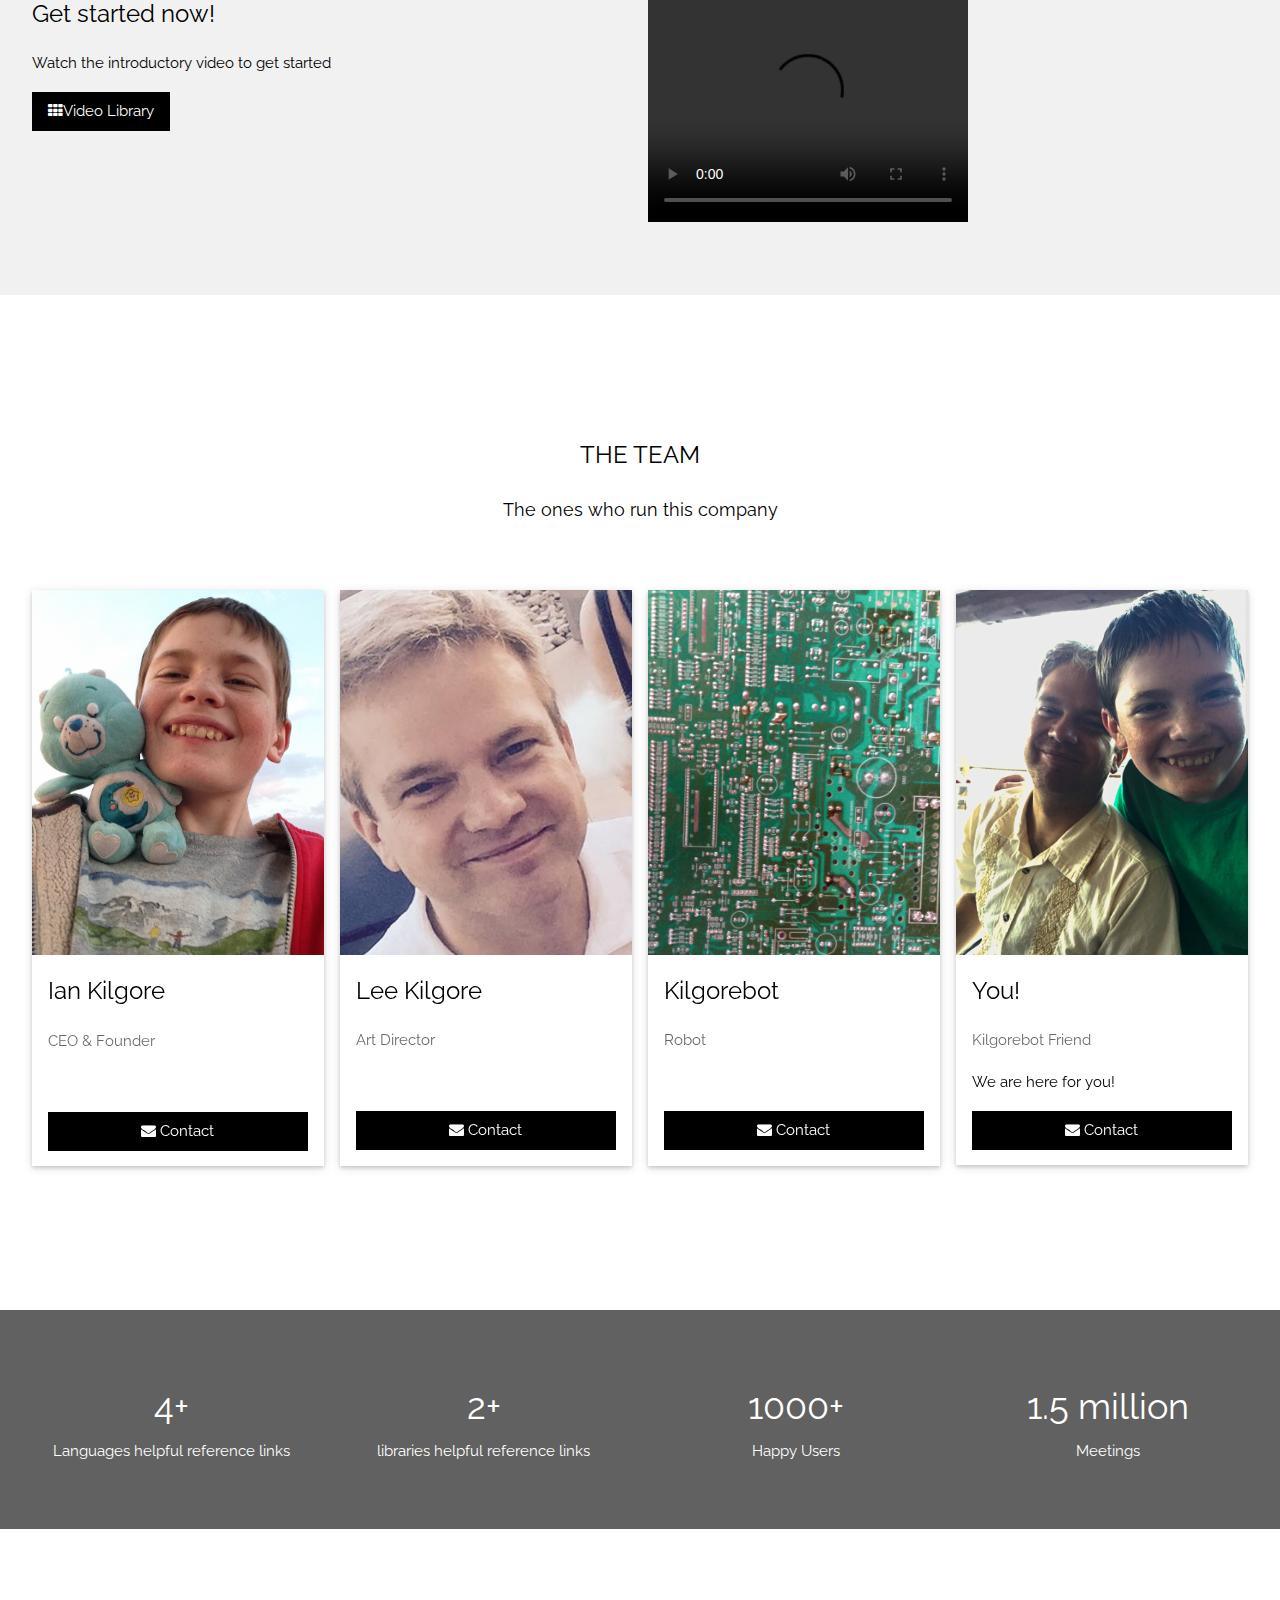
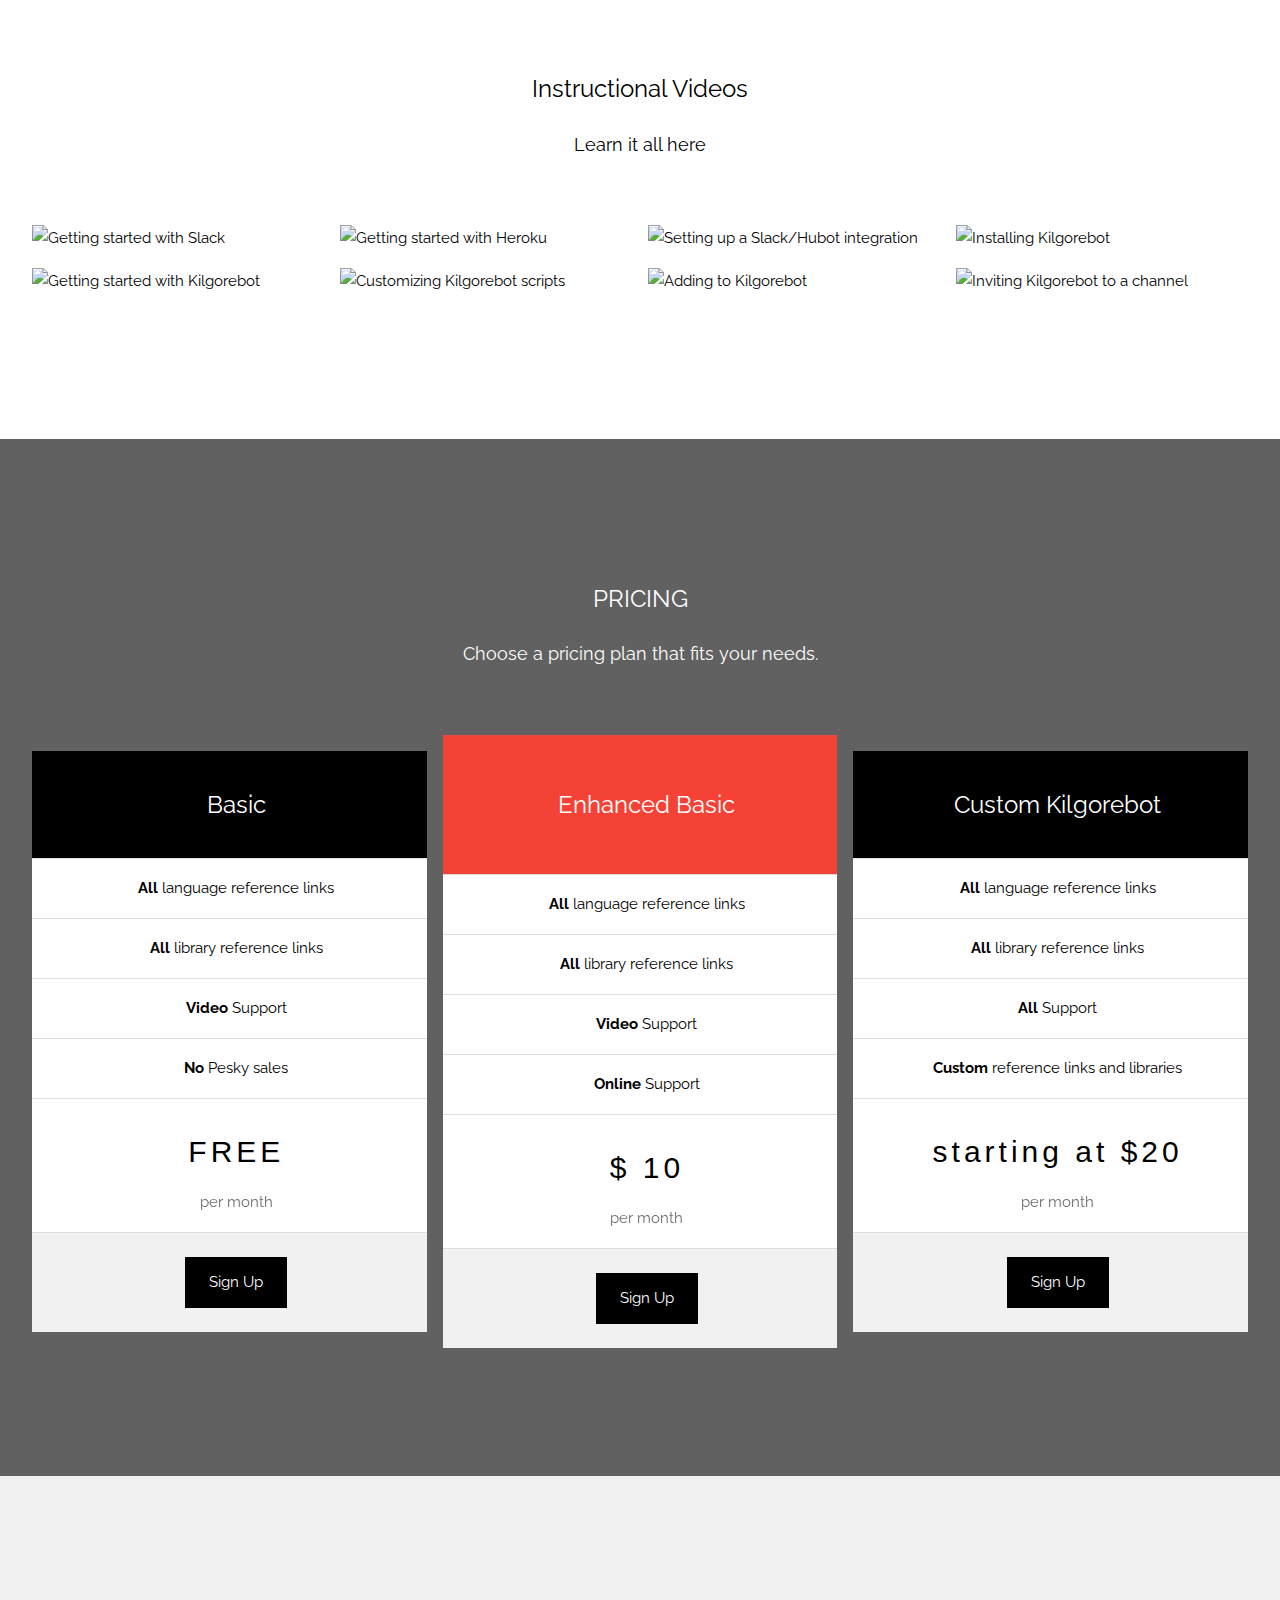
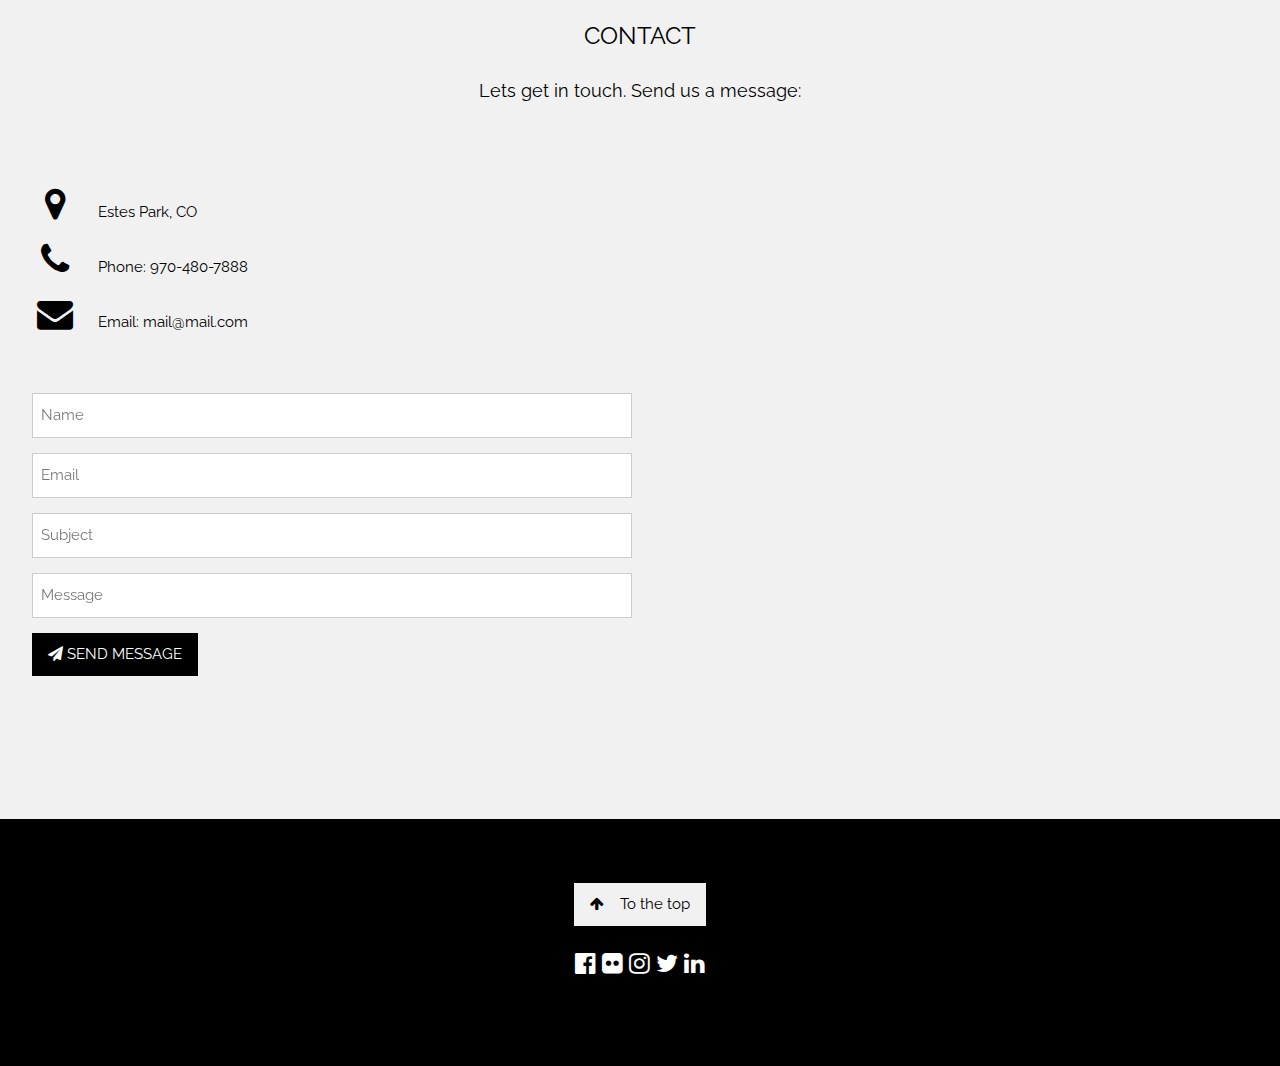
==== commit 760b47ac: "Update index.html" ====
--- a/index.html
+++ b/index.html
@@ -1,6 +1,6 @@
 <!DOCTYPE html>
 <html>
-<title>W3.CSS Template</title>
+<title>Kilgorebot</title>
 <meta charset="UTF-8">
 <meta name="viewport" content="width=device-width, initial-scale=1">
 <link rel="stylesheet" href="w3.css">
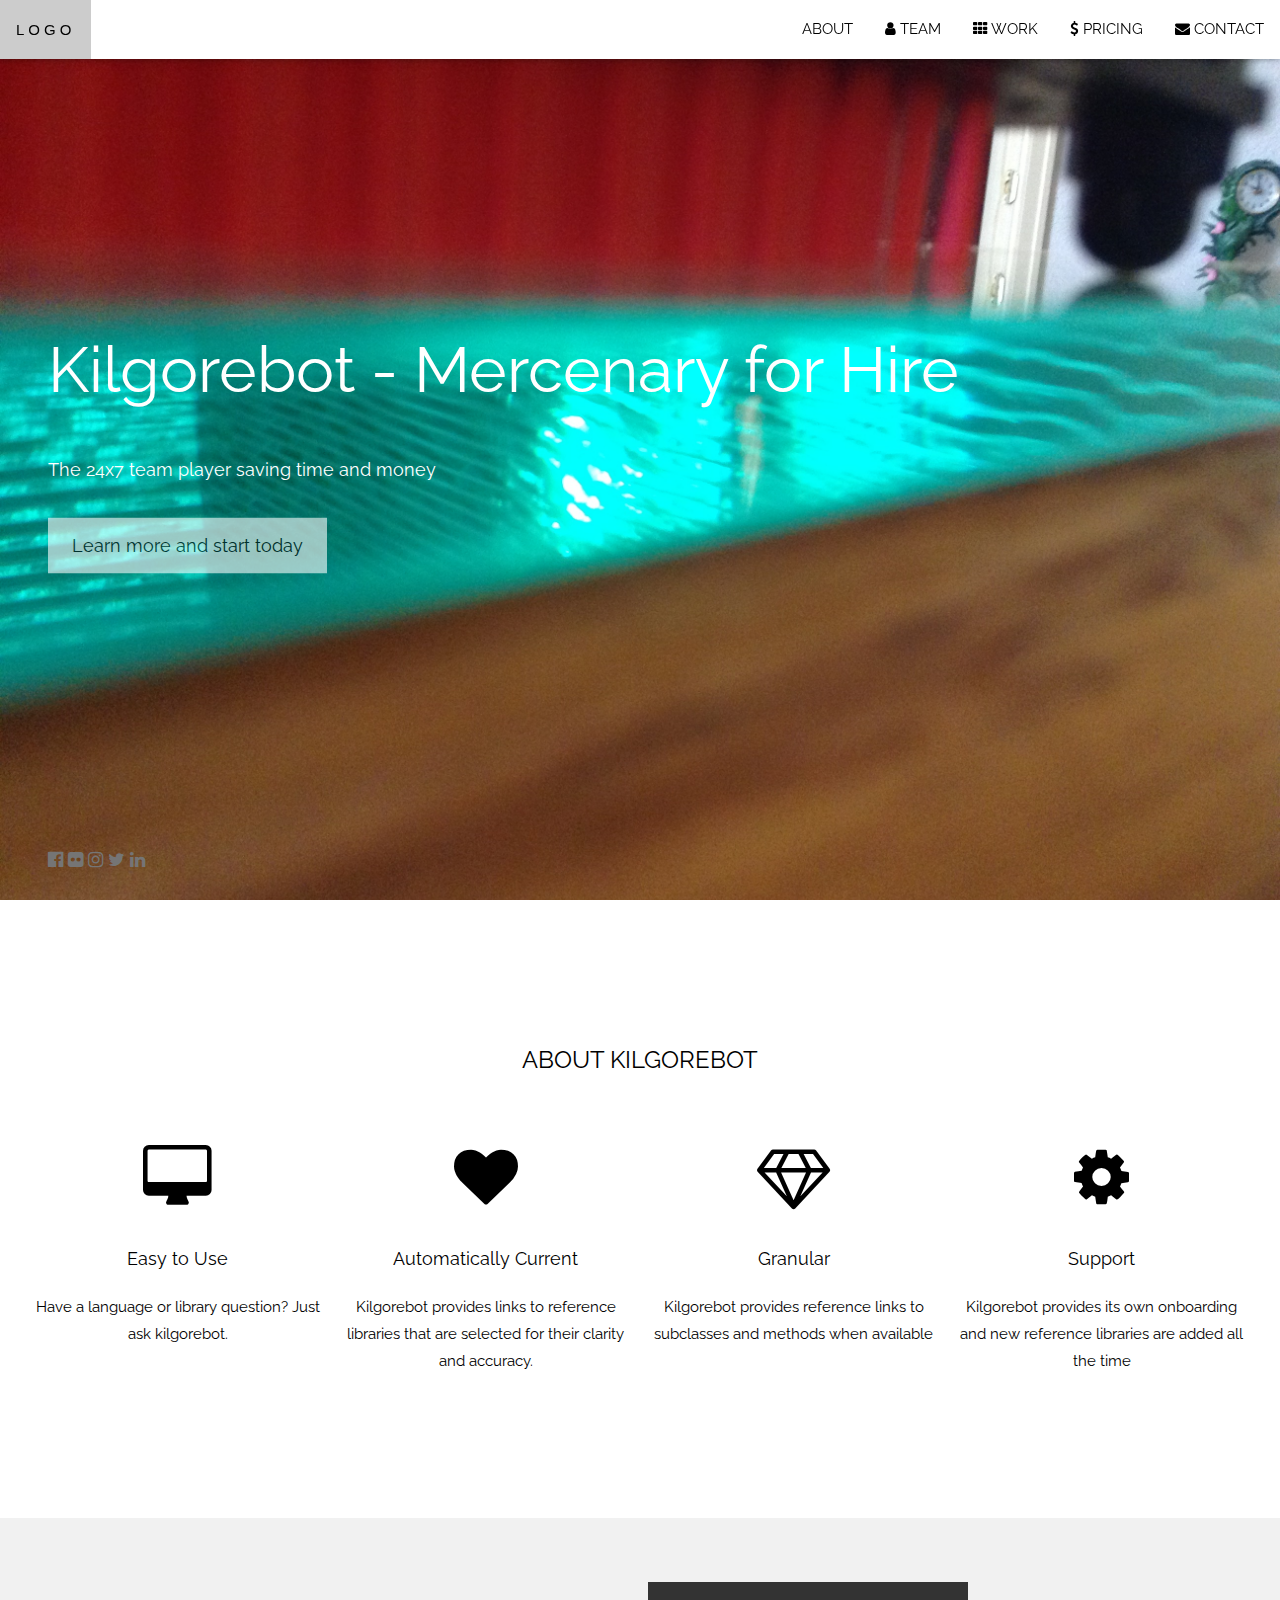
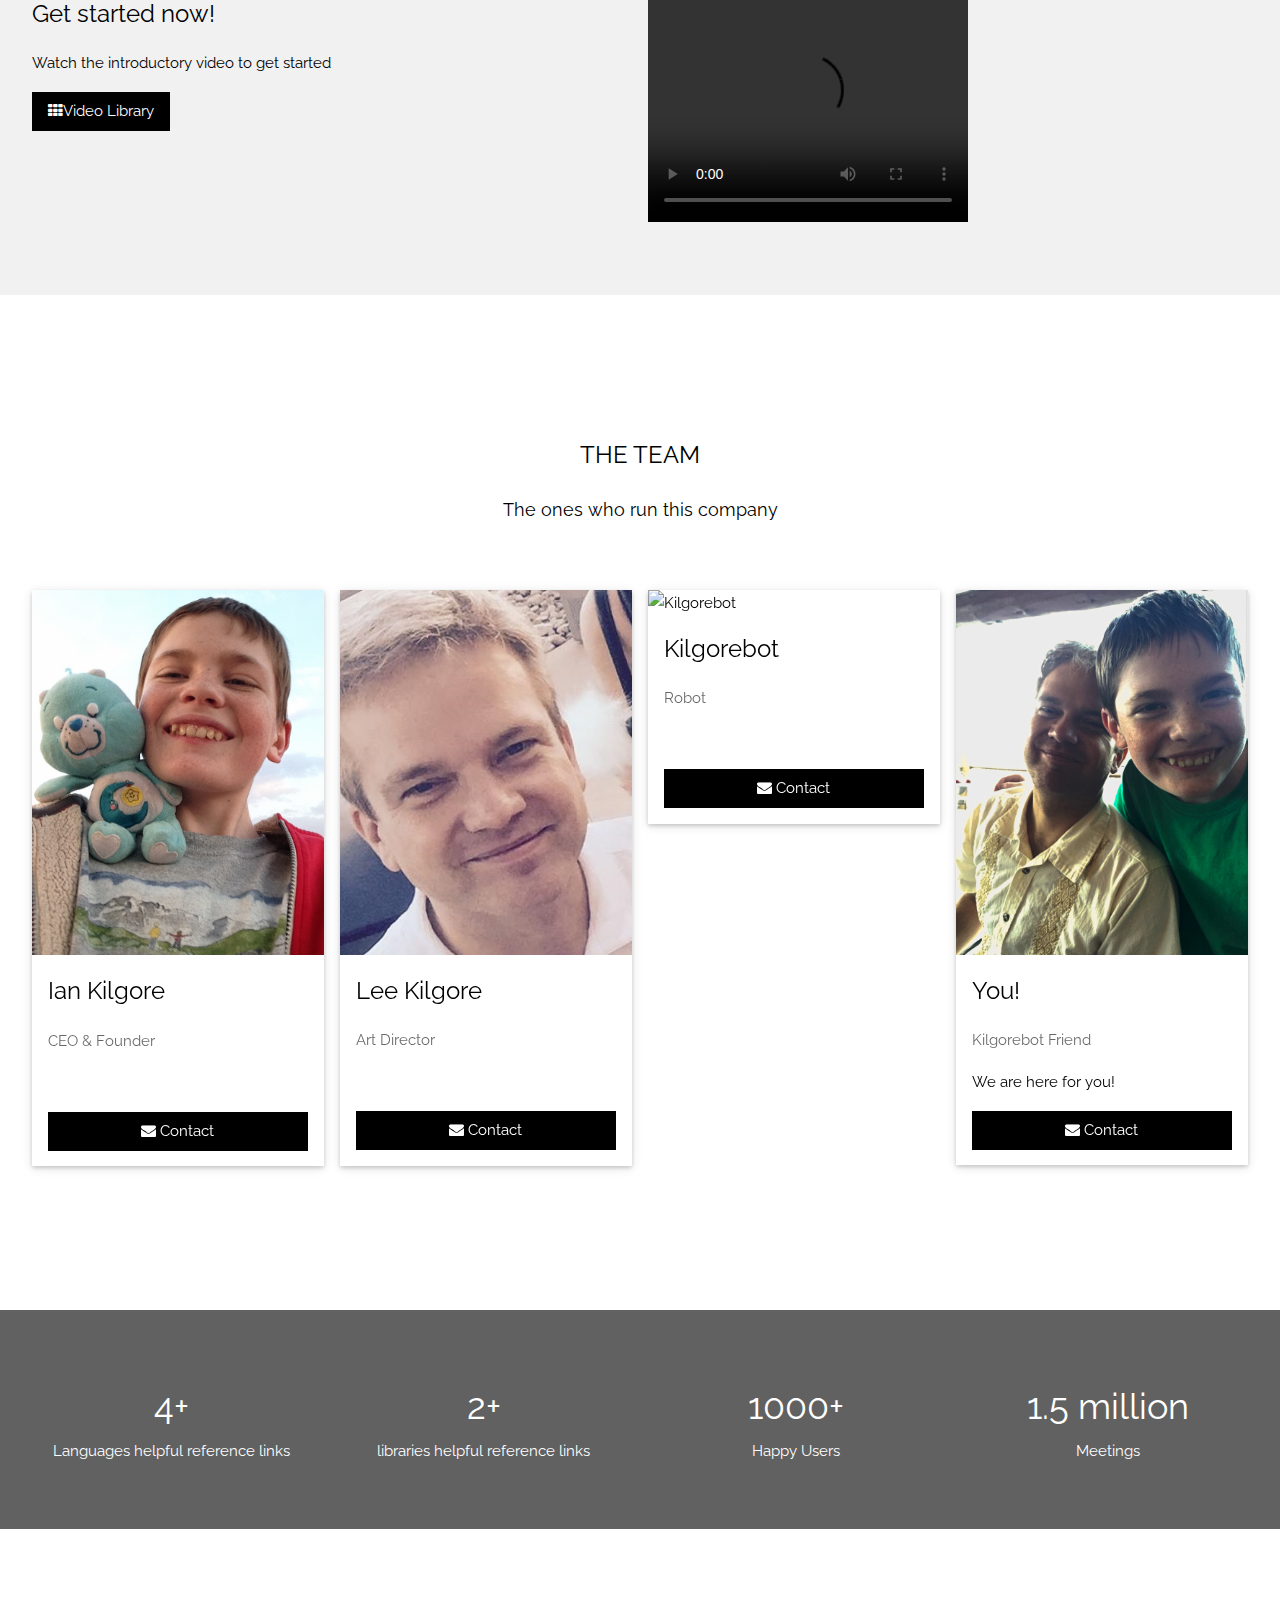
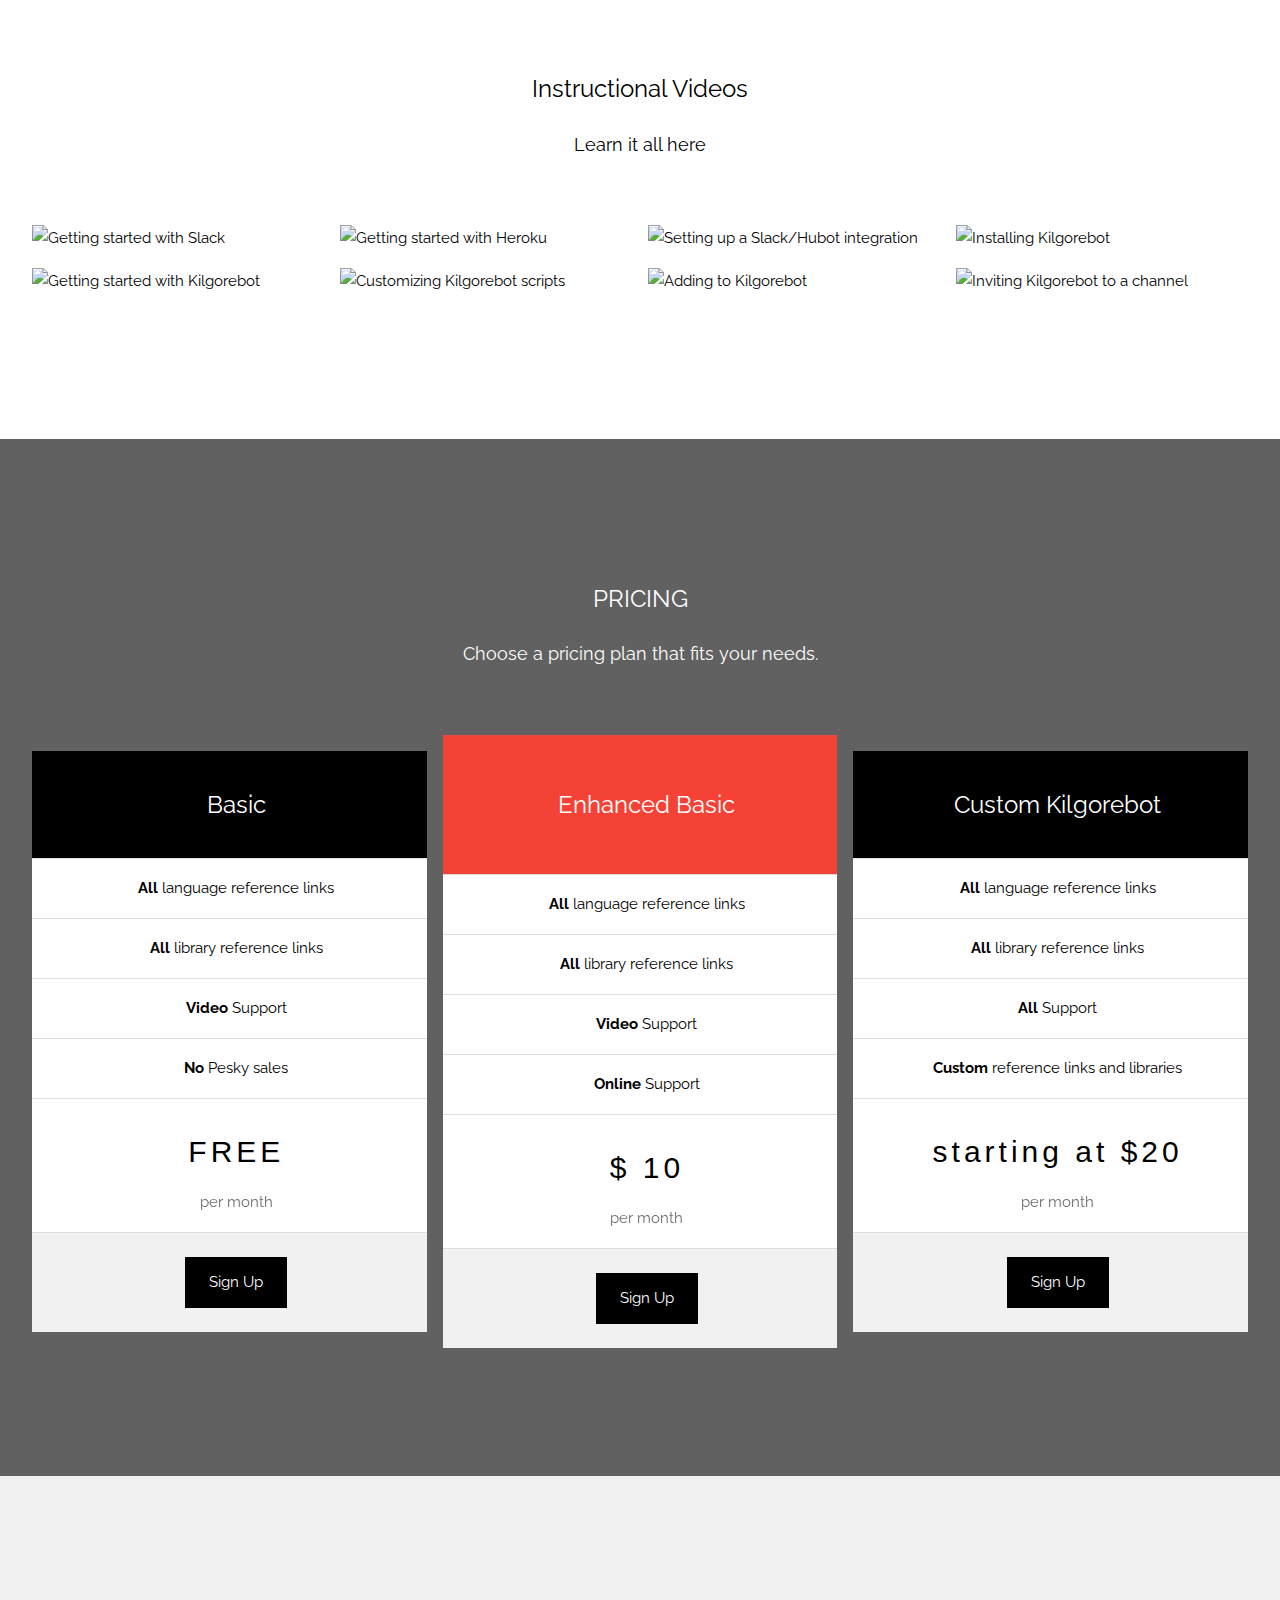
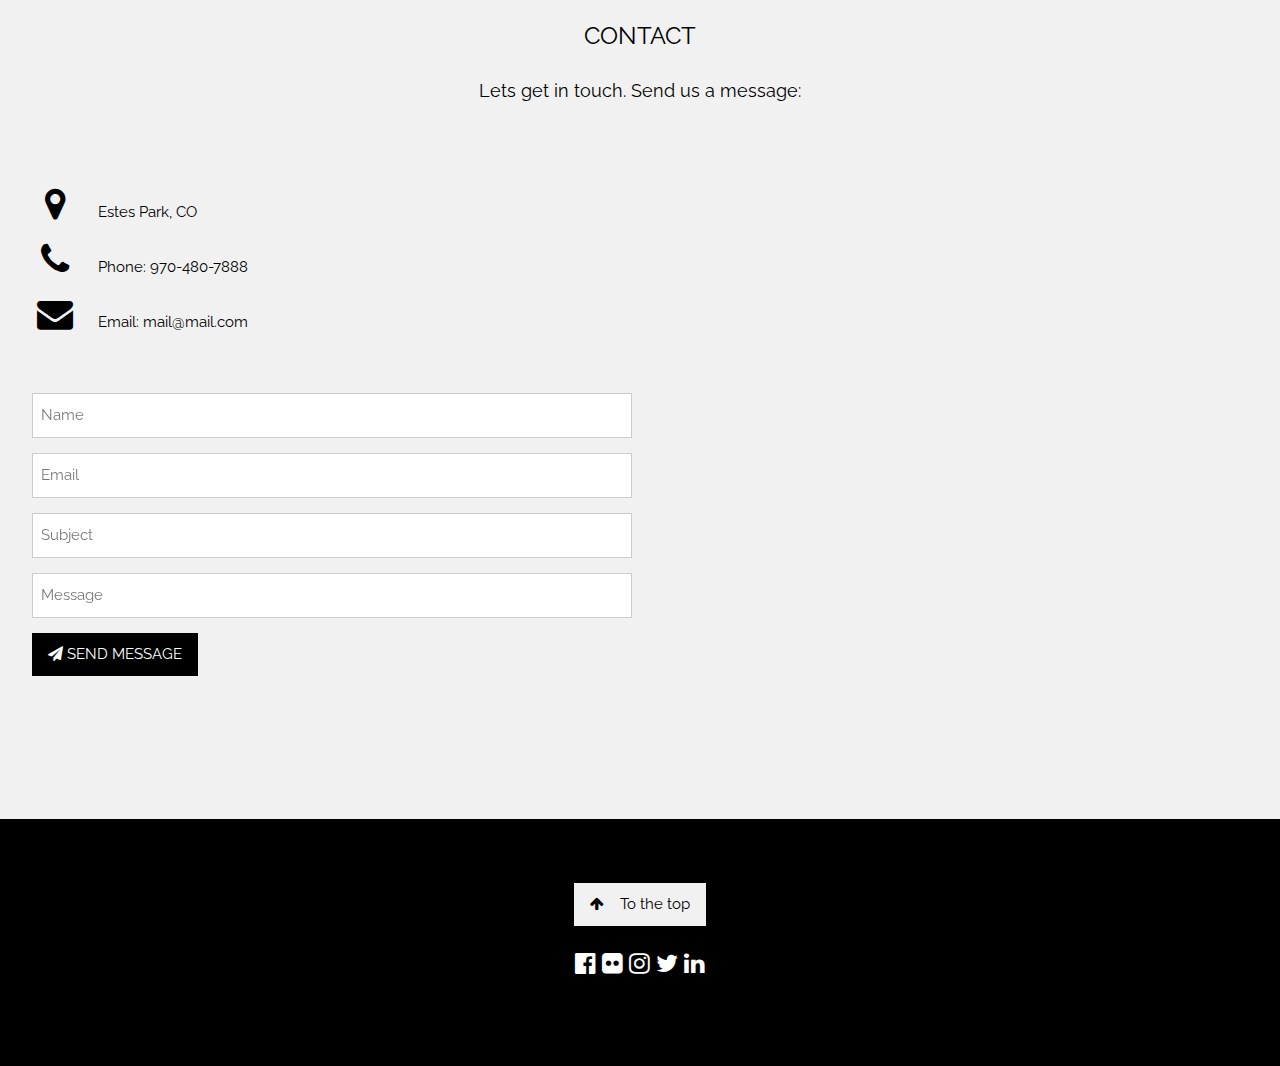
==== commit 07e44b61: "updated kilgorebot picture" ====
--- a/index.html
+++ b/index.html
@@ -154,7 +154,7 @@
     </div>
     <div class="w3-col l3 m6 w3-margin-bottom">
       <div class="w3-card-2">
-        <img src="images/kilgorebot-profile-pic.jpg" alt="Kilgorebot" style="width:100%">
+        <img src="images/kilgorebot-image-1.png" alt="Kilgorebot" style="width:100%">
         <div class="w3-container">
           <h3>Kilgorebot</h3>
           <p class="w3-opacity">Robot</p>
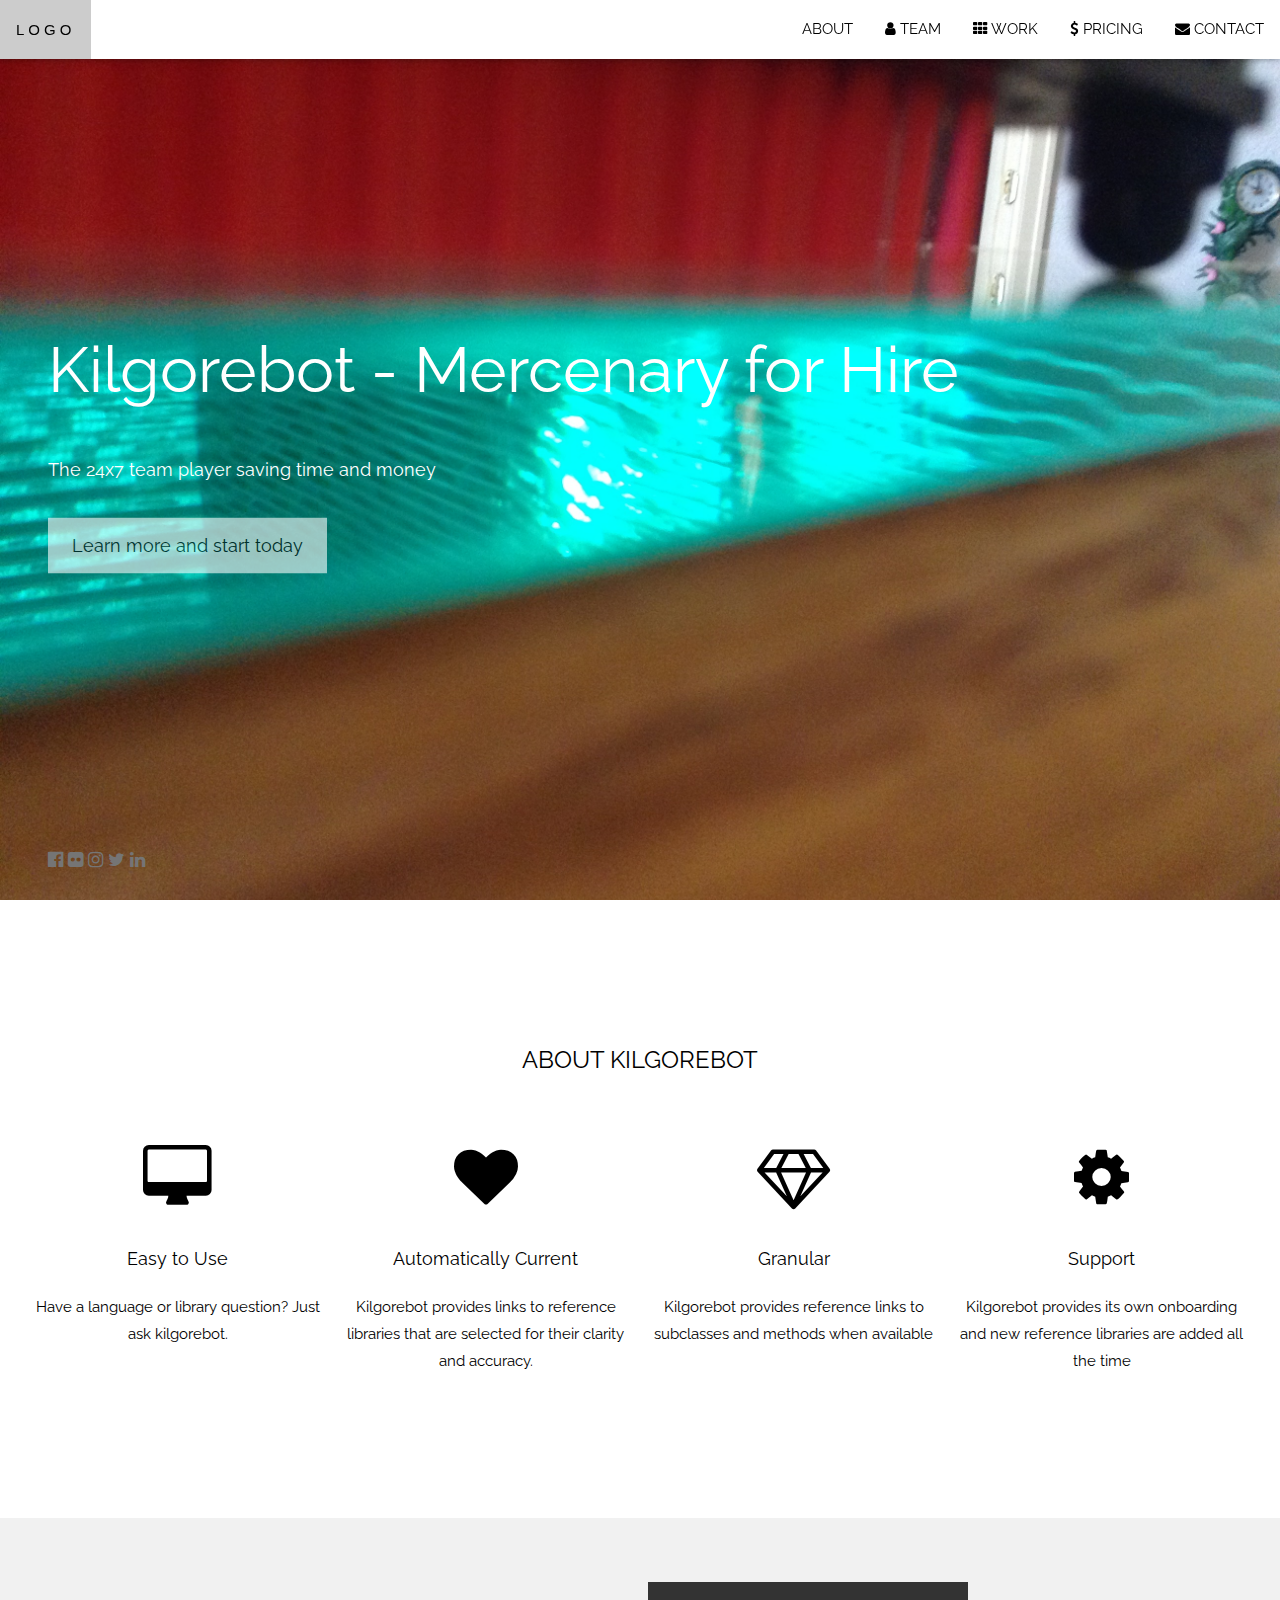
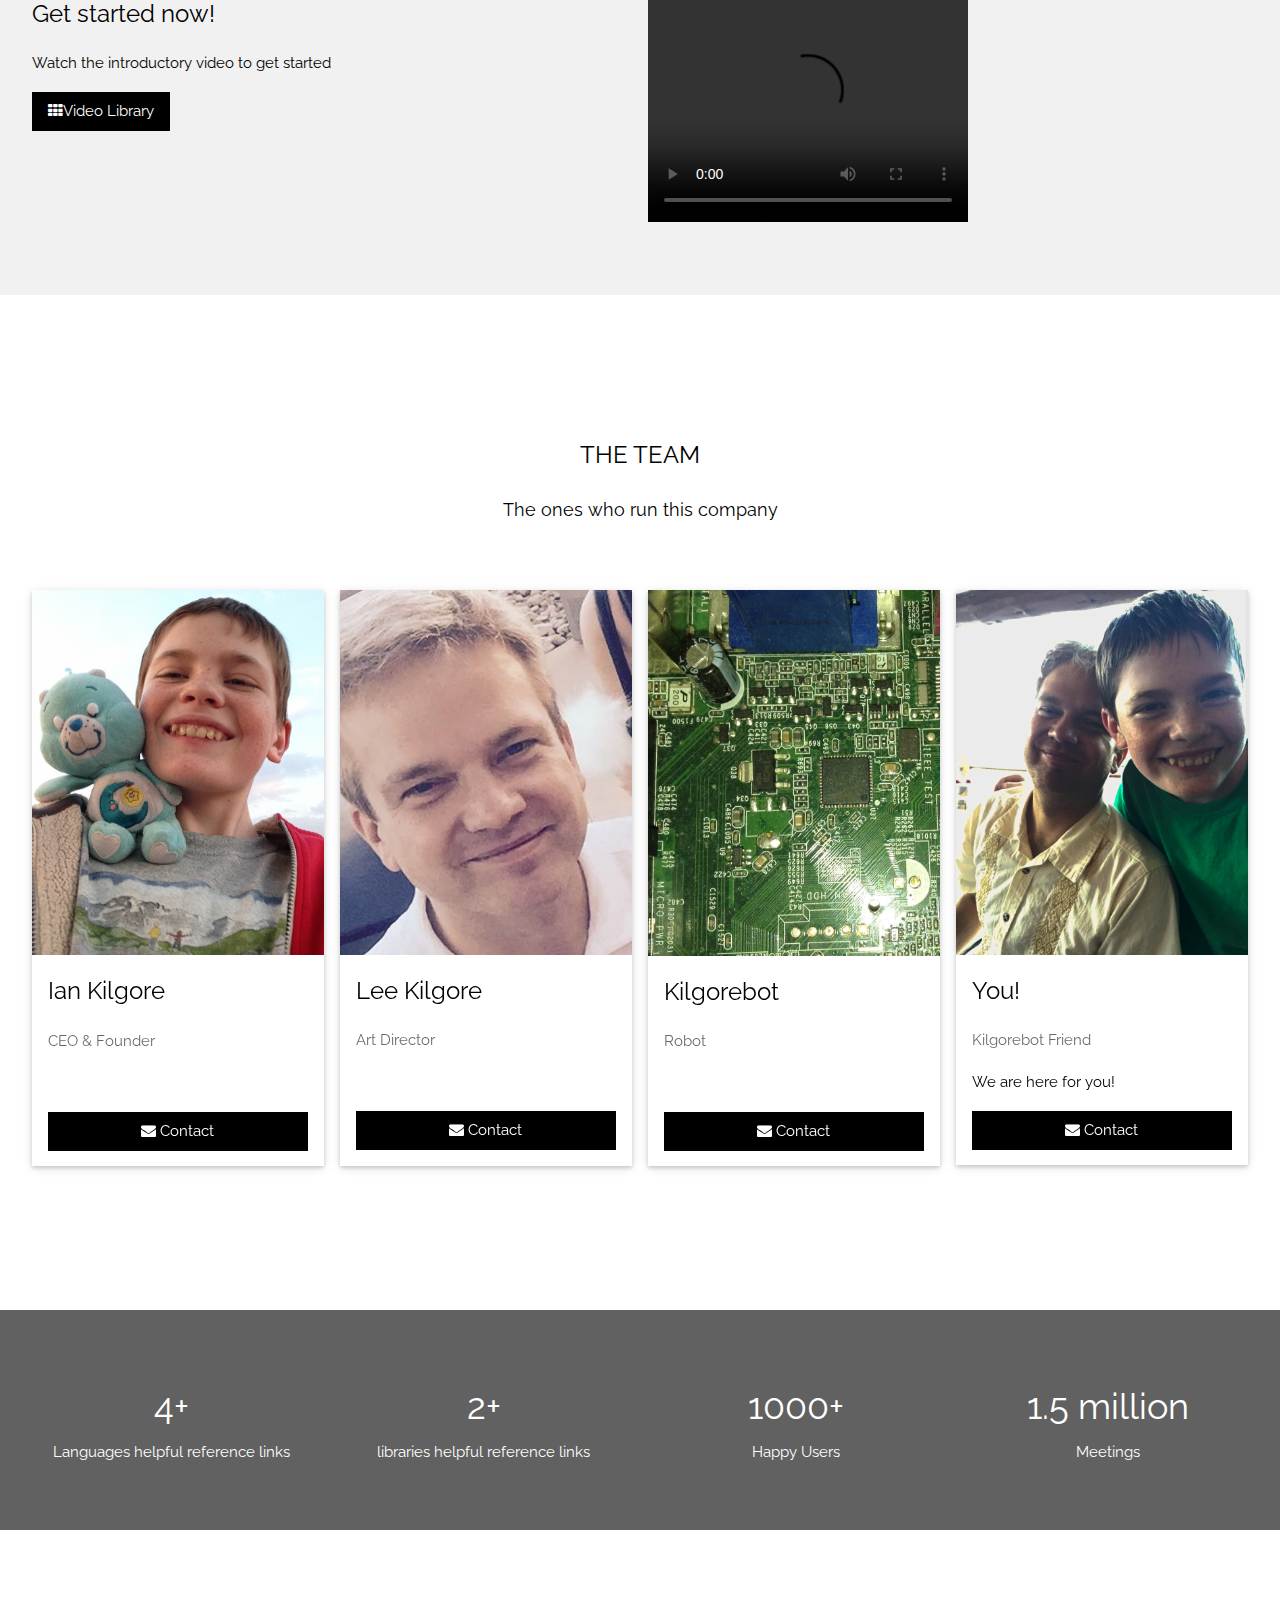
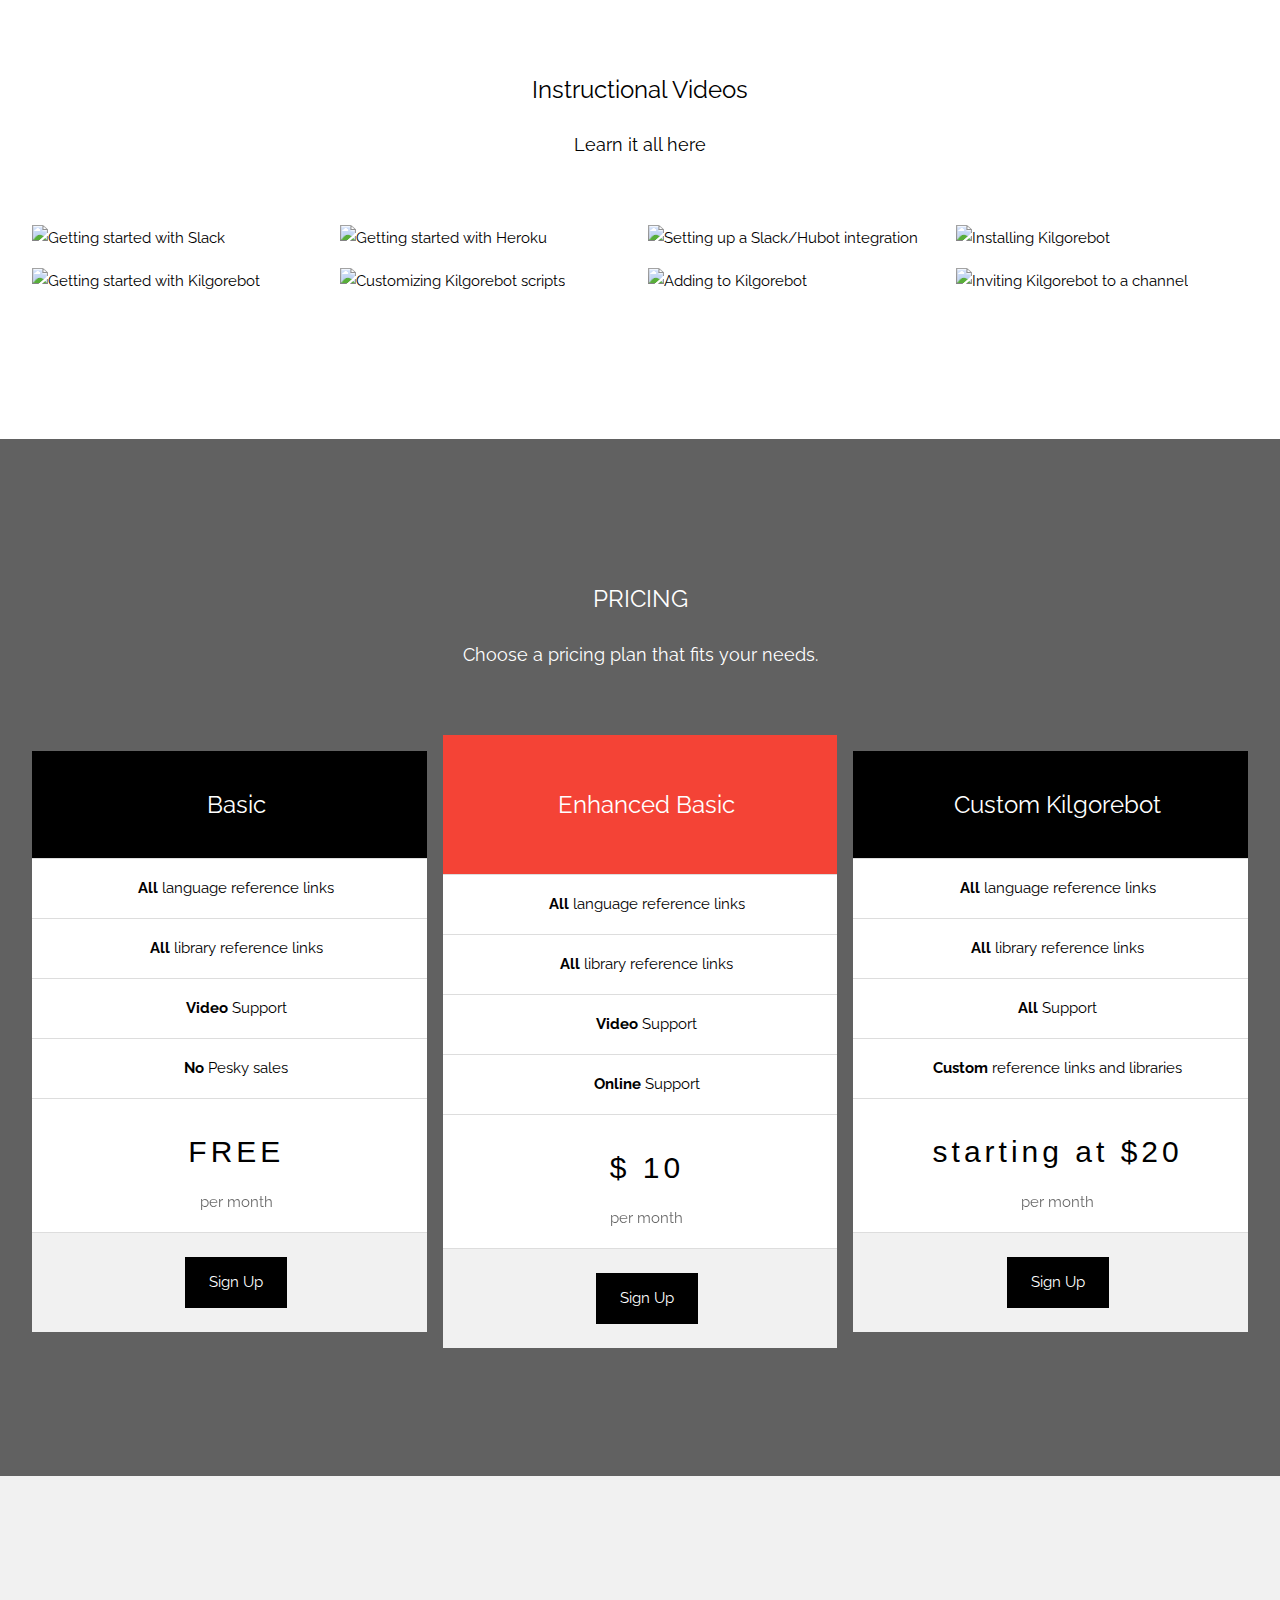
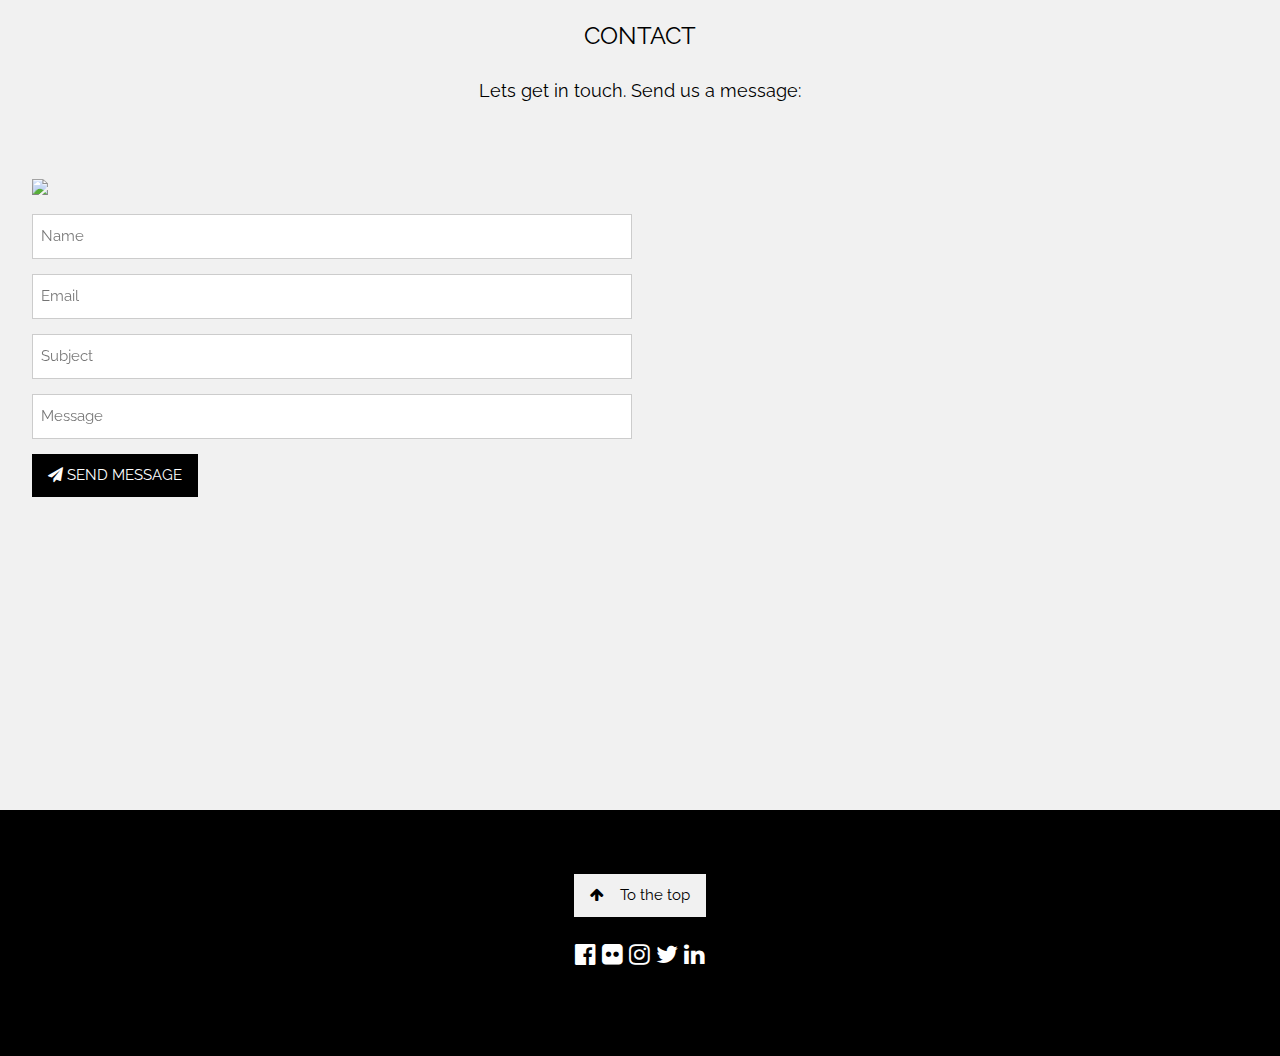
==== commit bc0c9ea1: "added contact info" ====
--- a/index.html
+++ b/index.html
@@ -306,9 +306,7 @@
   <p class="w3-center w3-large">Lets get in touch. Send us a message:</p>
   <div class="w3-row-padding" style="margin-top:64px">
     <div class="w3-half">
-      <p><i class="fa fa-map-marker fa-fw w3-xxlarge w3-margin-right"></i> Estes Park, CO</p>
-      <p><i class="fa fa-phone fa-fw w3-xxlarge w3-margin-right"></i> Phone: 970-480-7888</p>
-      <p><i class="fa fa-envelope fa-fw w3-xxlarge w3-margin-right"> </i> Email: mail@mail.com</p>
+    <img src="contact-info.png">
       <br>
       <form action="form.asp" target="_blank">
         <p><input class="w3-input w3-border" type="text" placeholder="Name" required name="Name"></p>
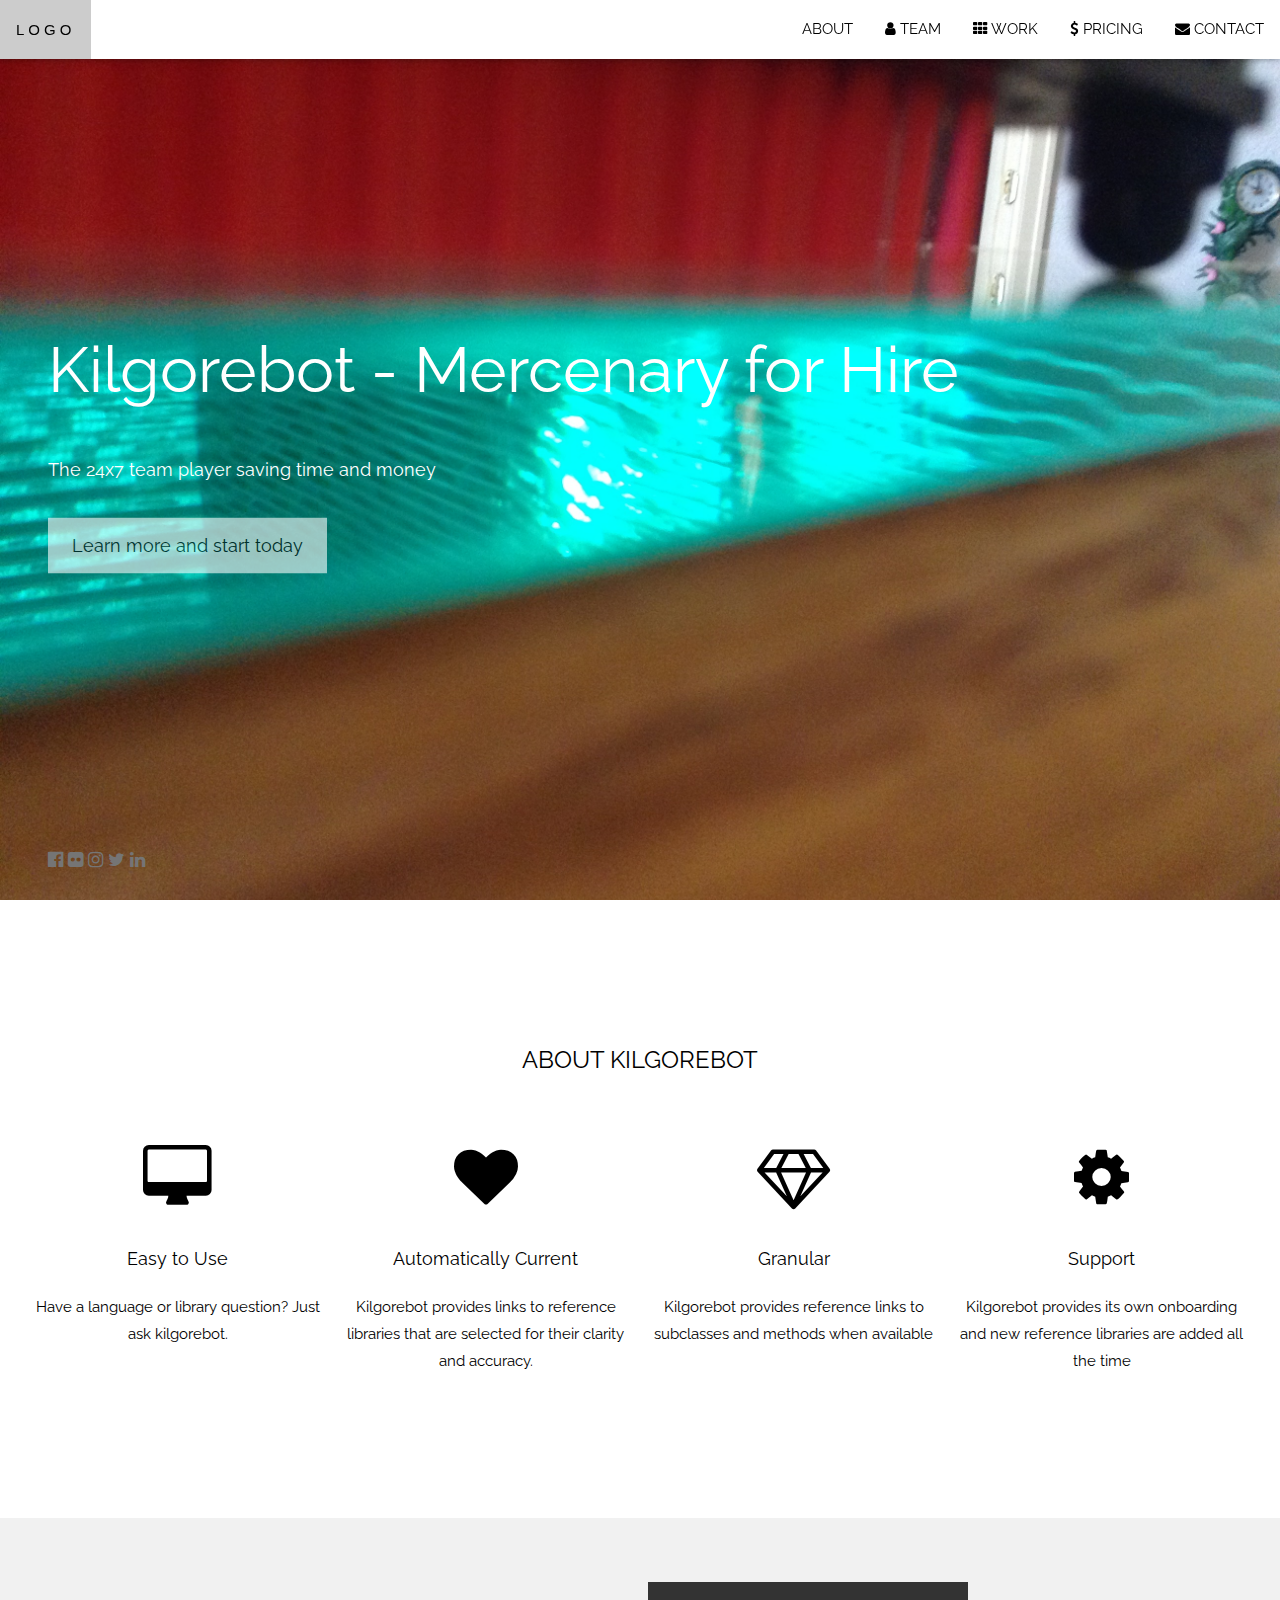
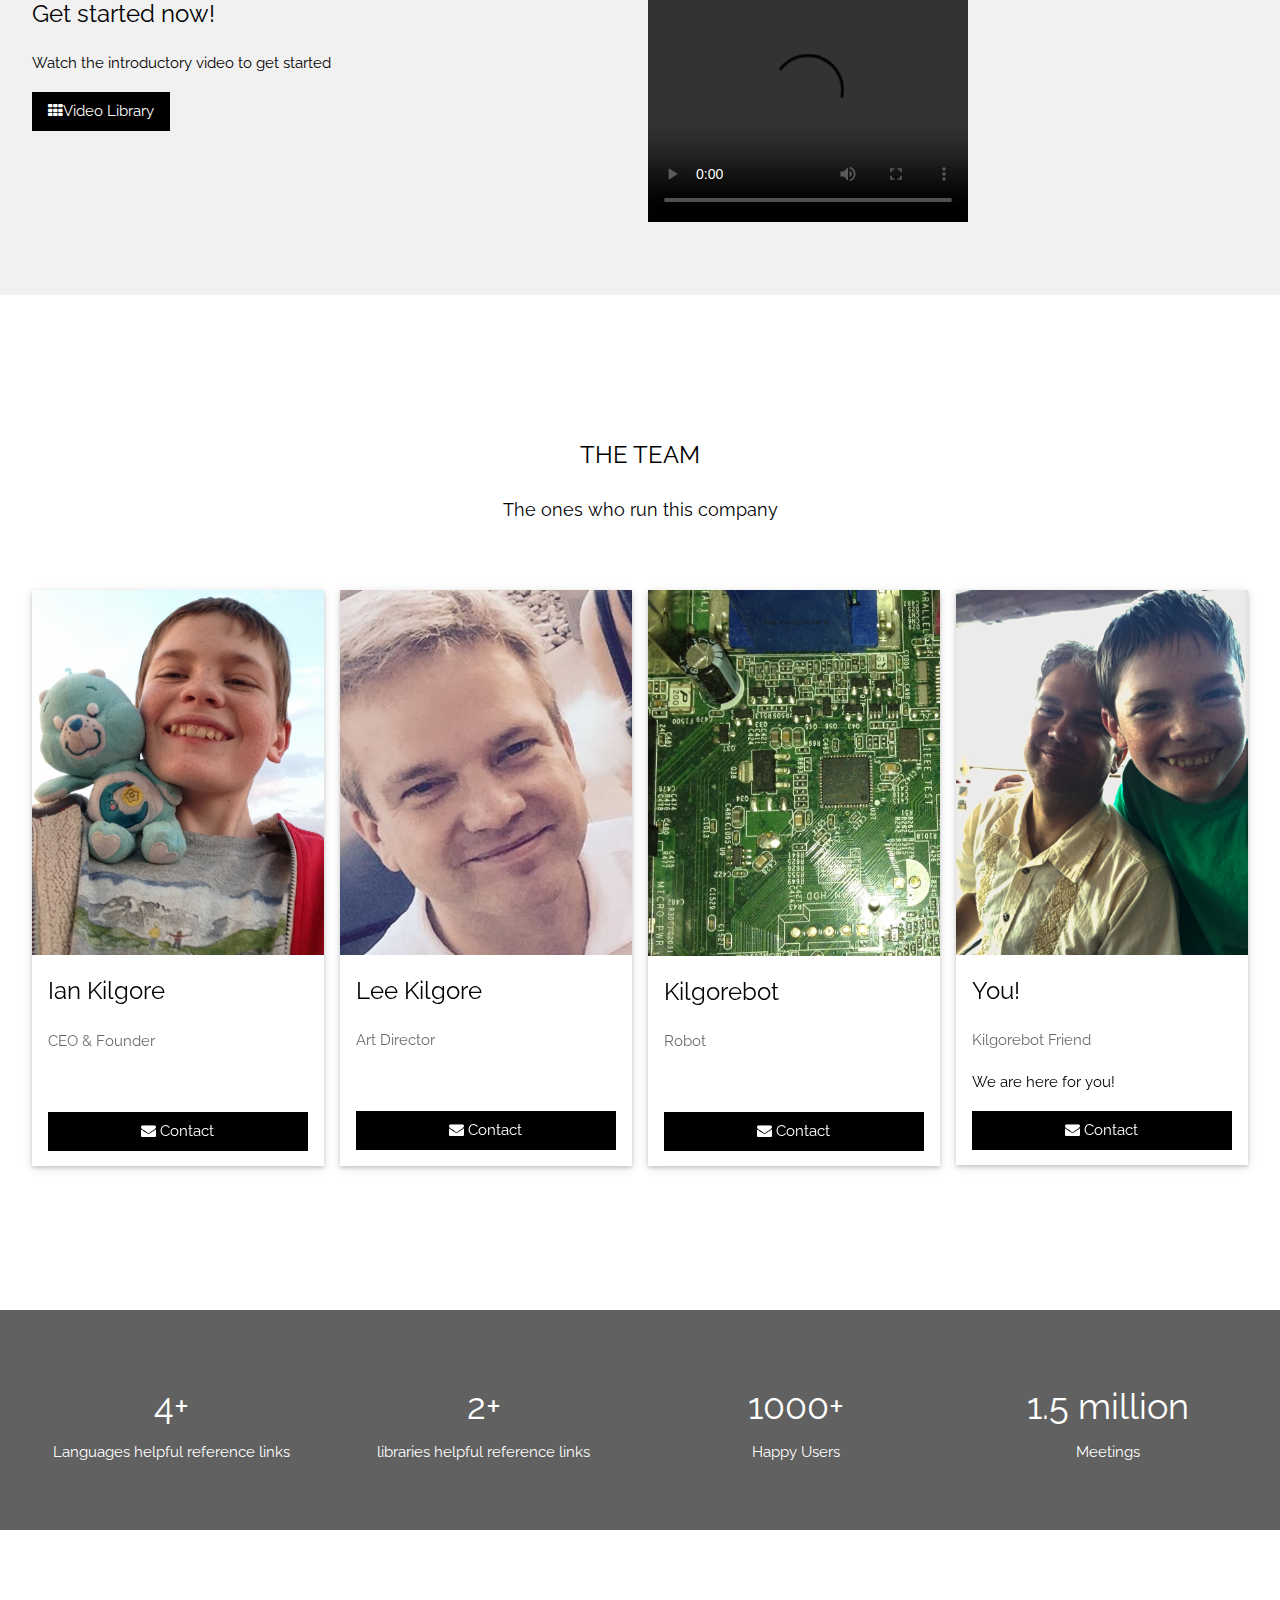
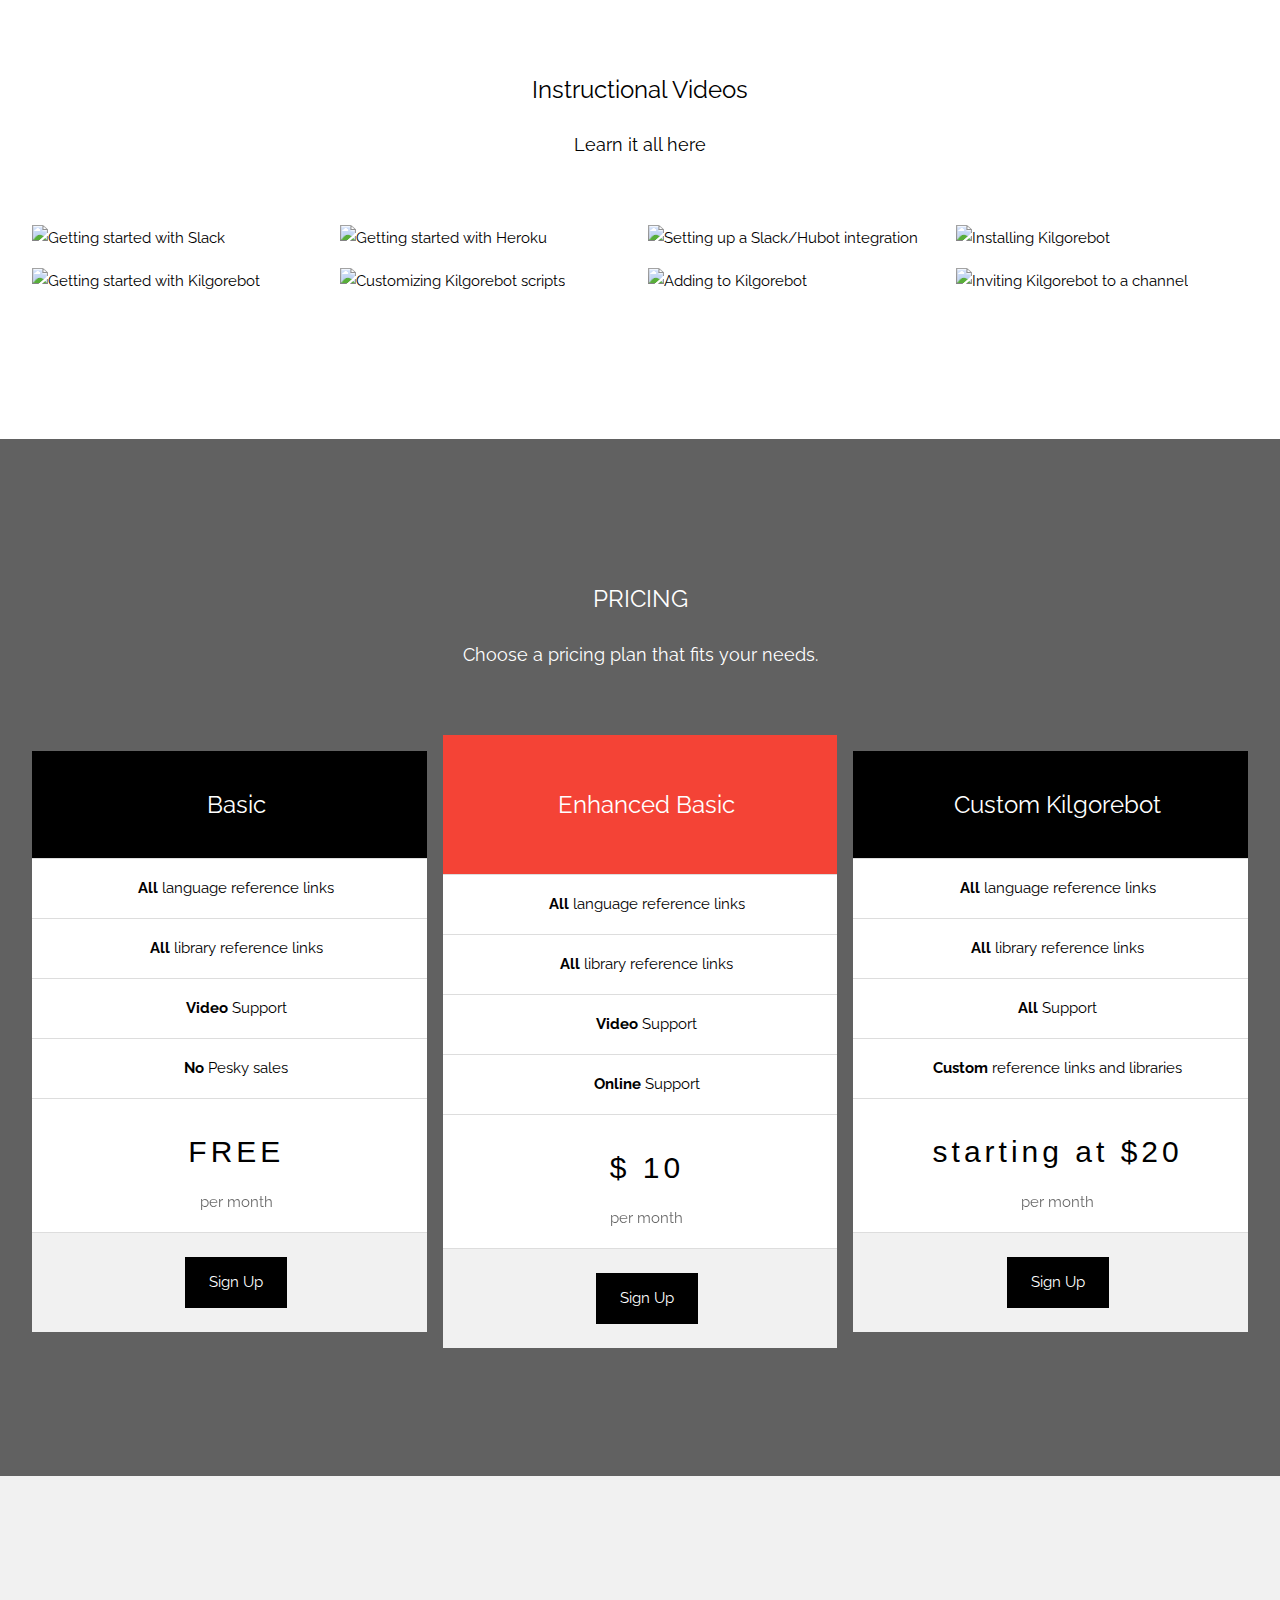
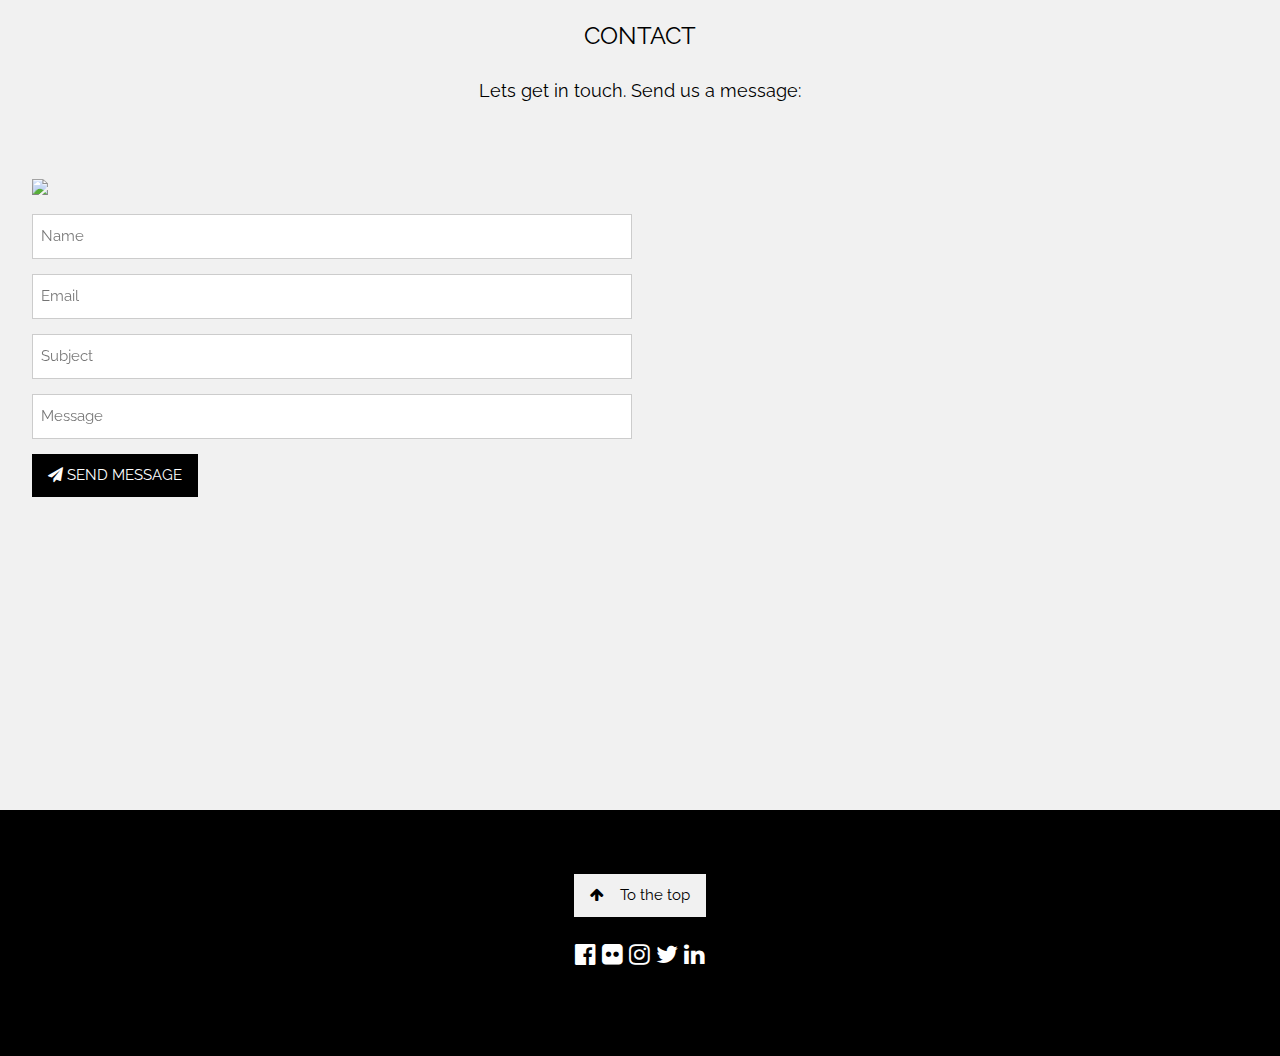
==== commit 4b636679: "images/ added for contact info image" ====
--- a/index.html
+++ b/index.html
@@ -306,7 +306,7 @@
   <p class="w3-center w3-large">Lets get in touch. Send us a message:</p>
   <div class="w3-row-padding" style="margin-top:64px">
     <div class="w3-half">
-    <img src="contact-info.png">
+    <img src="images/contact-info.png">
       <br>
       <form action="form.asp" target="_blank">
         <p><input class="w3-input w3-border" type="text" placeholder="Name" required name="Name"></p>
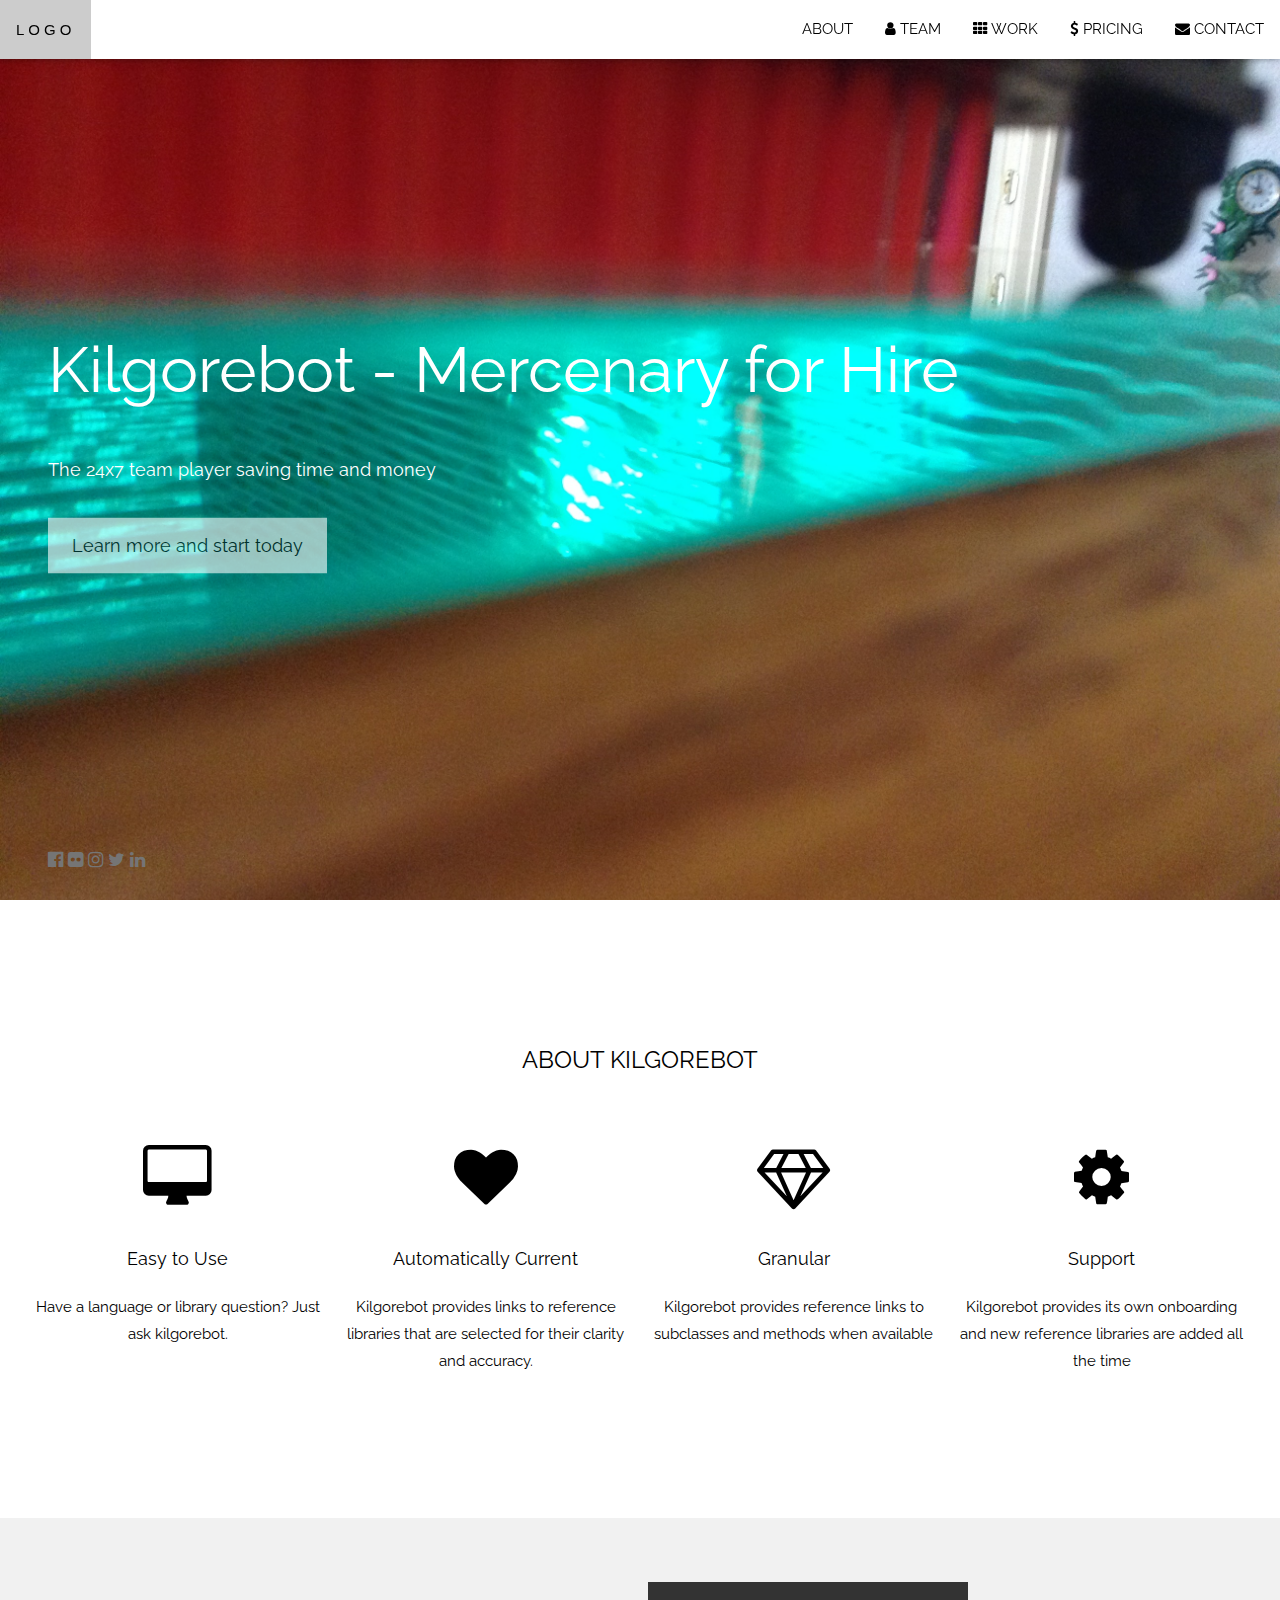
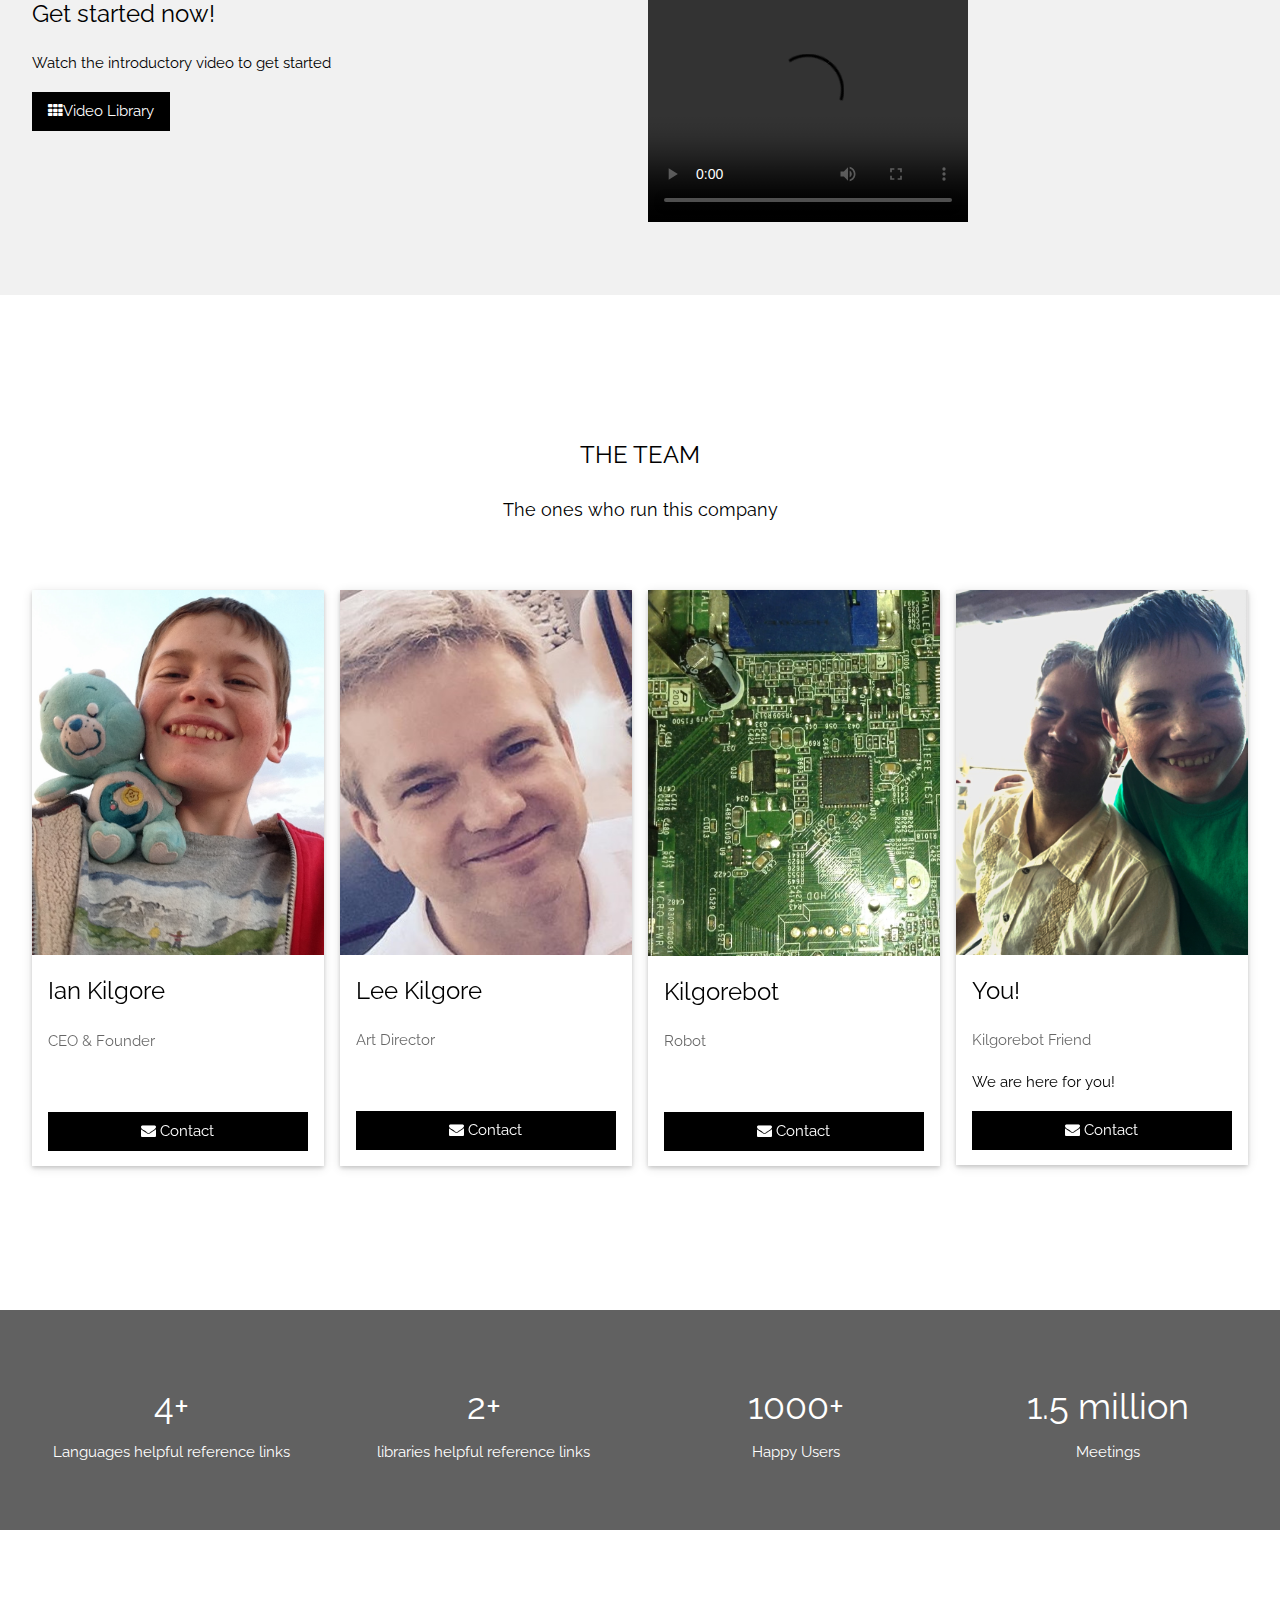
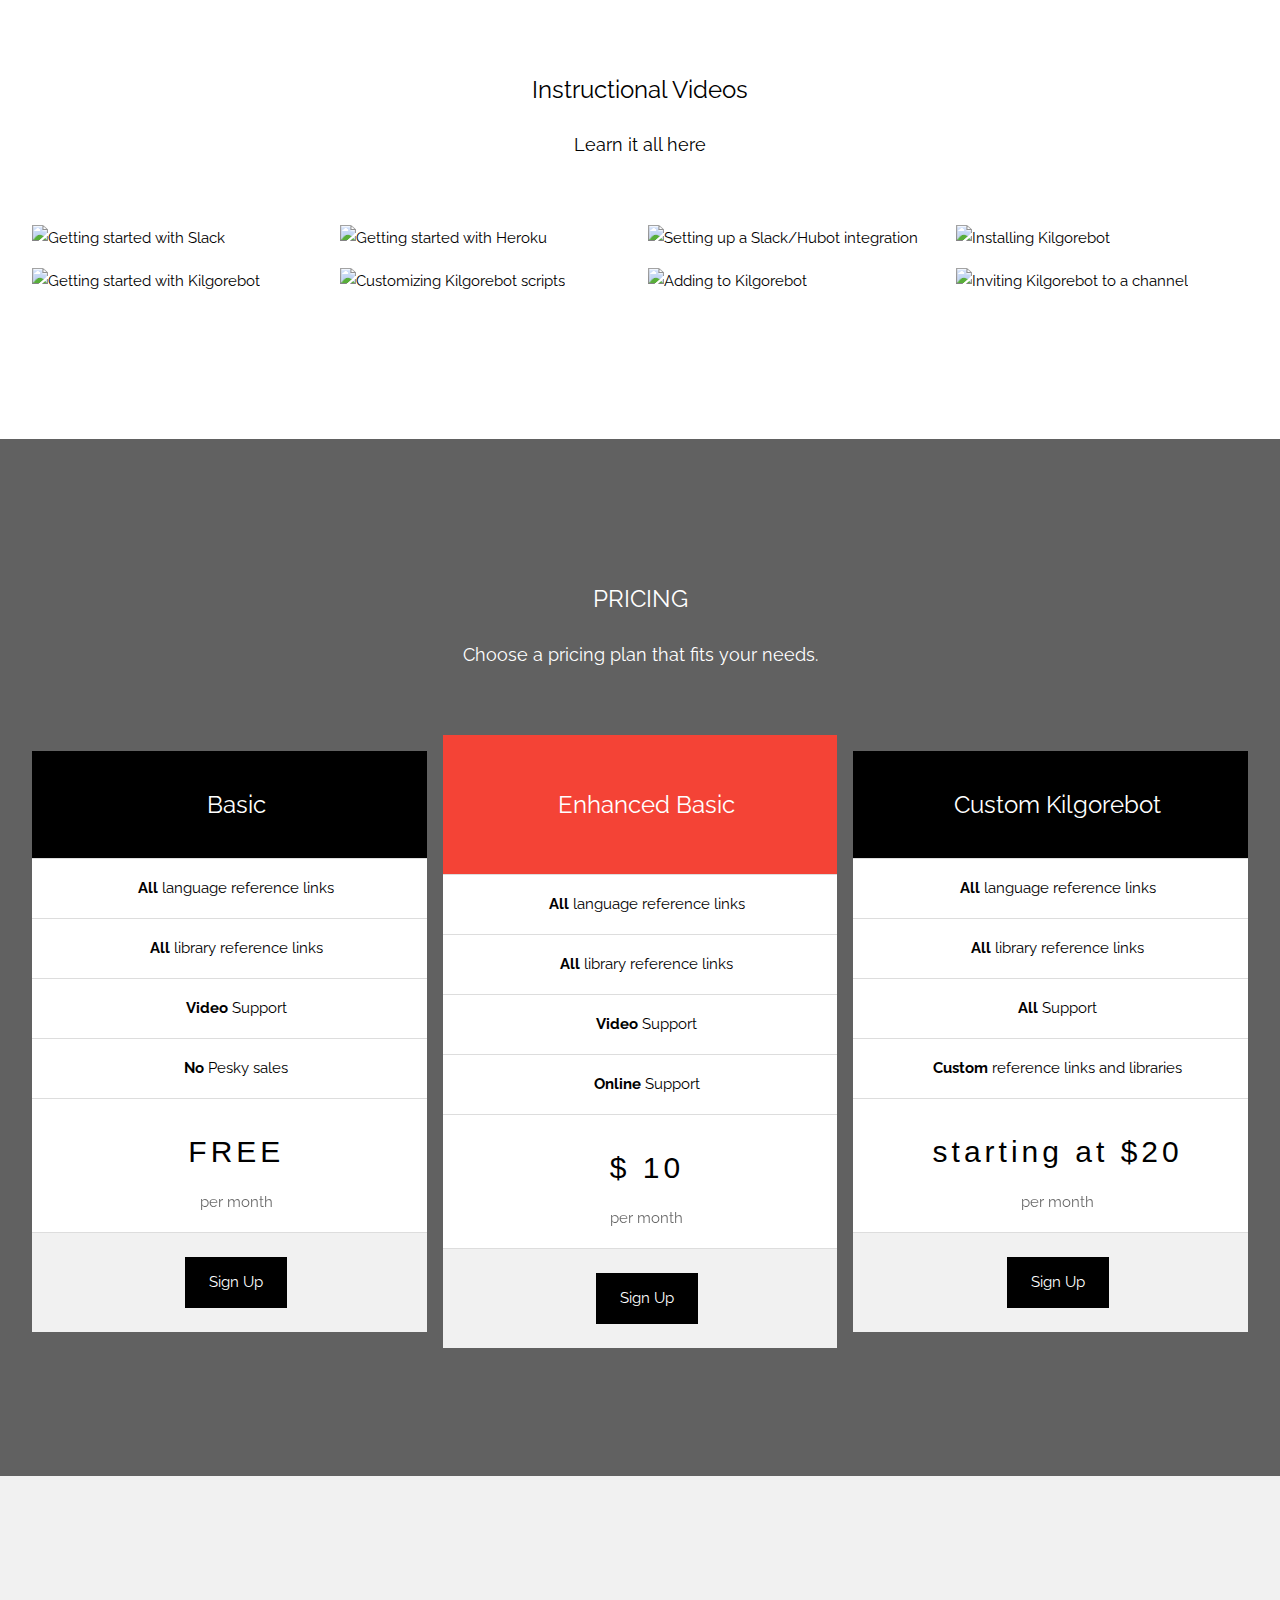
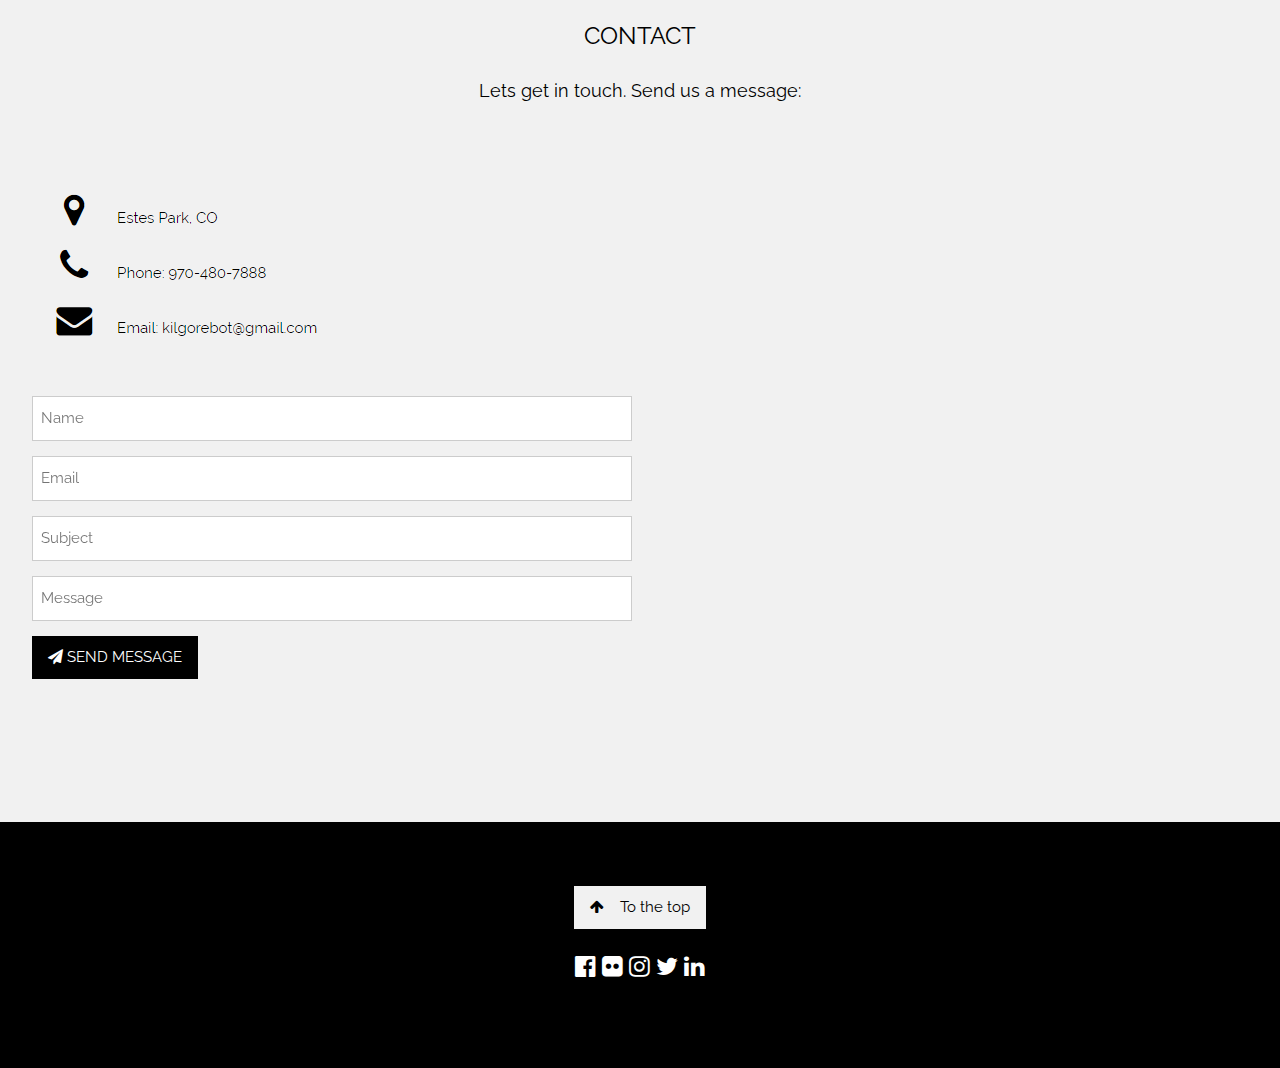
==== commit 9e260656: "added key into kilgorebot" ====
--- a/index.html
+++ b/index.html
@@ -340,7 +340,7 @@
 </footer>
  
 <!-- Add Google Maps -->
-<script src="https://maps.googleapis.com/maps/api/js"></script>
+<script src="https://maps.googleapis.com/maps/api/js?key=AIzaSyAhxwOdl9zLycj1eanbATg_FXuIwVPjXC8"></script>
 
 <script>
 // Google Map Location
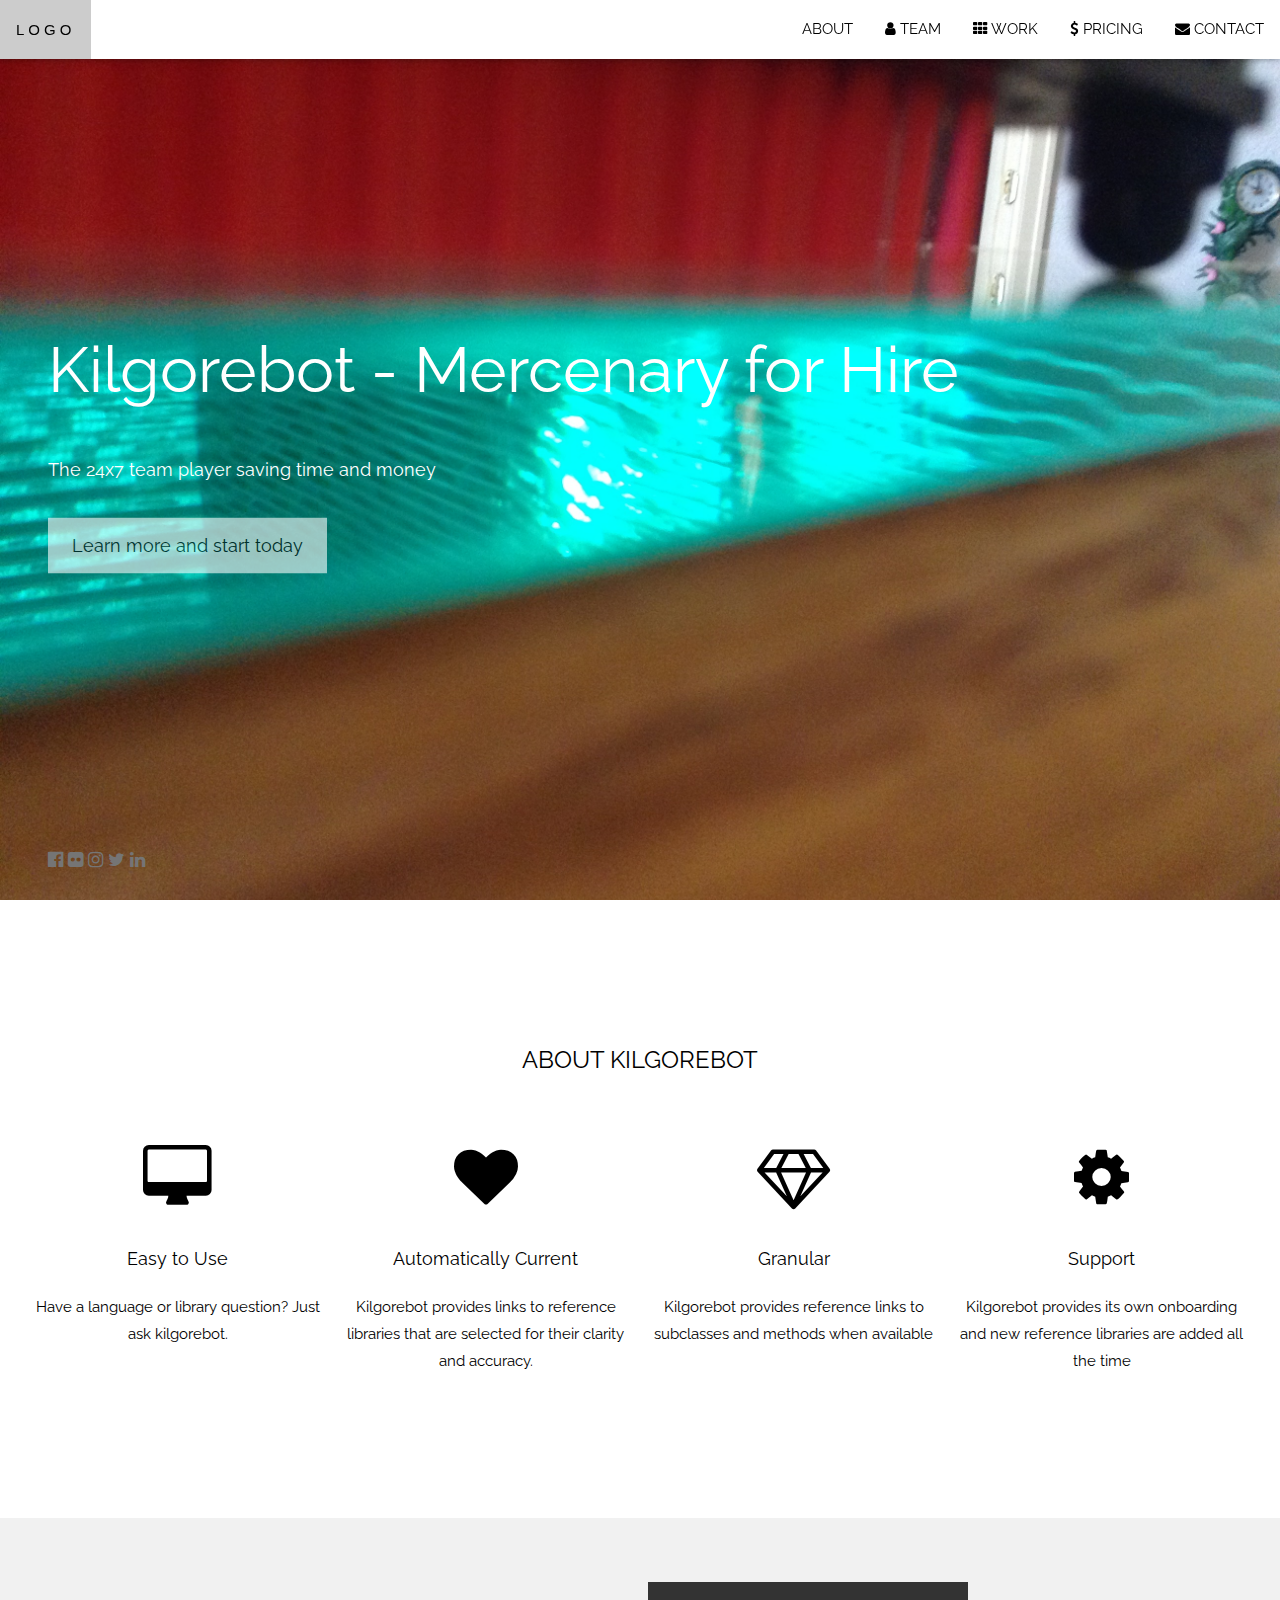
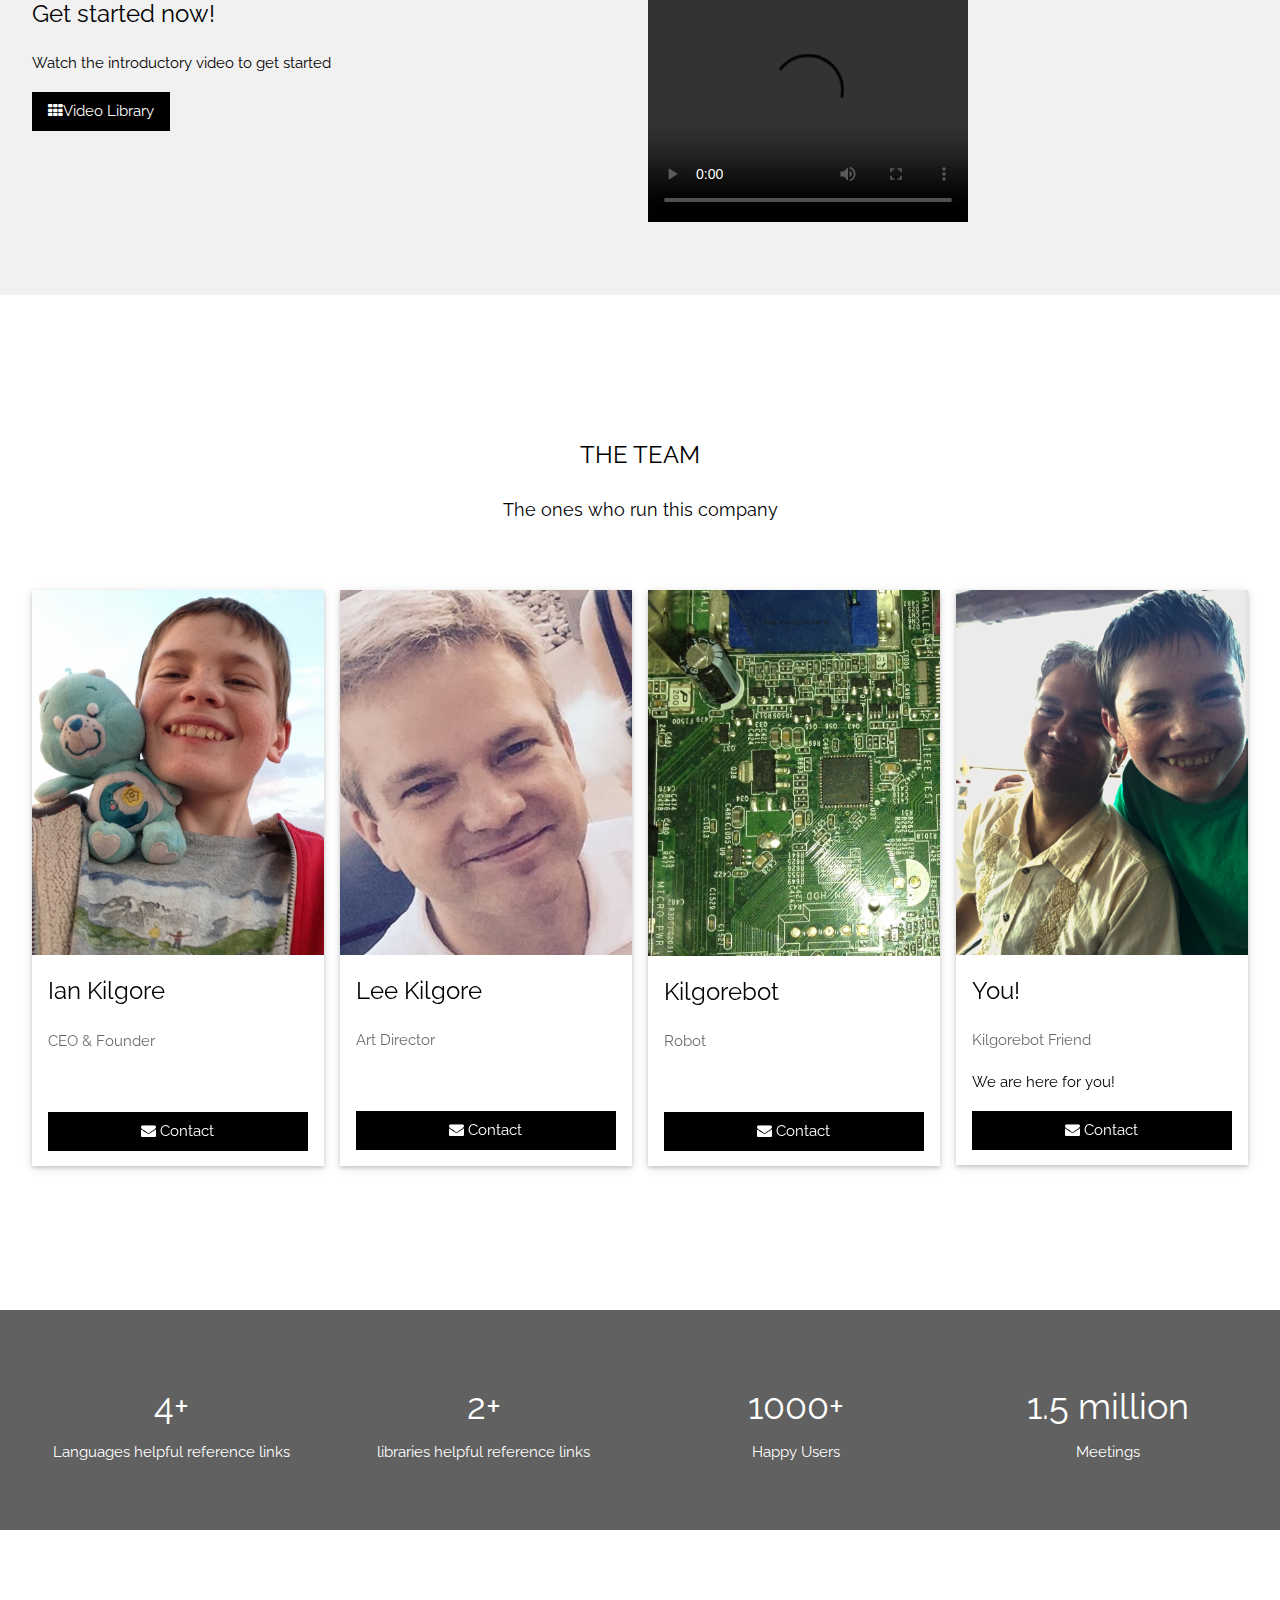
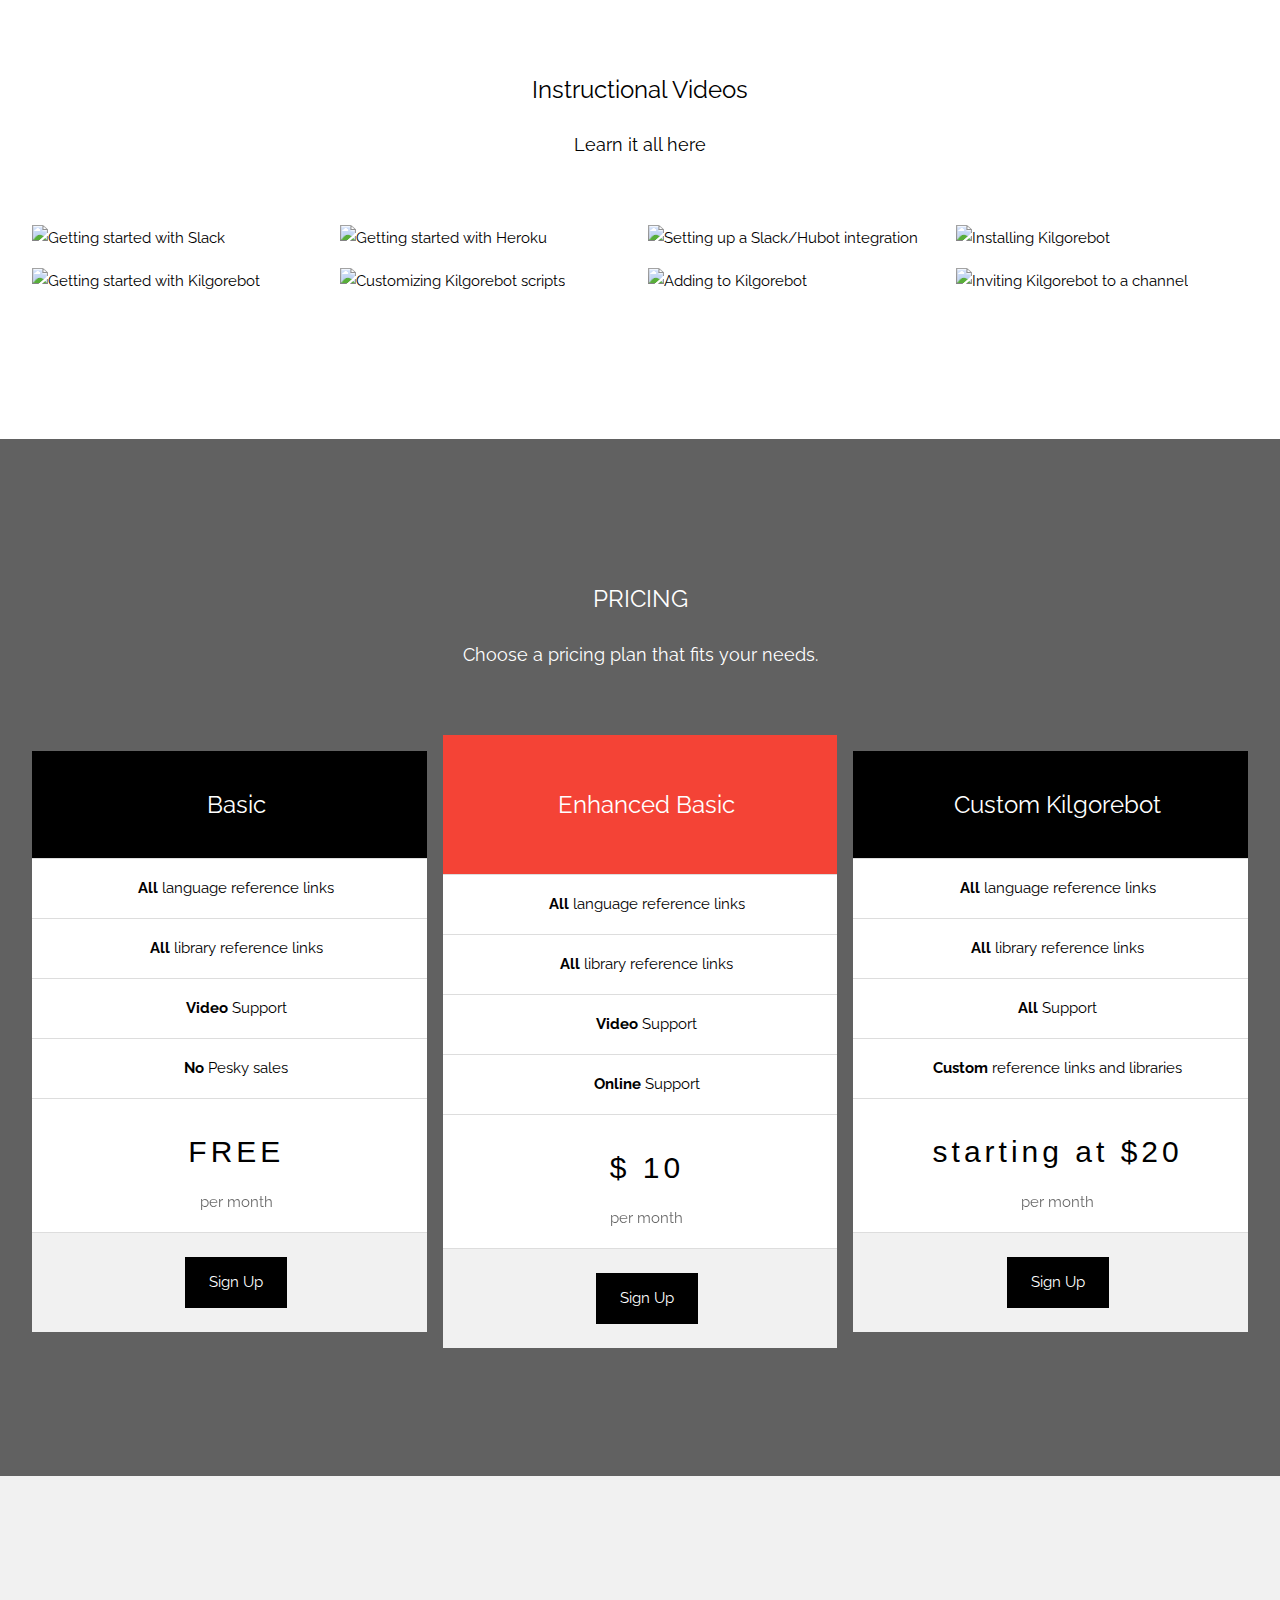
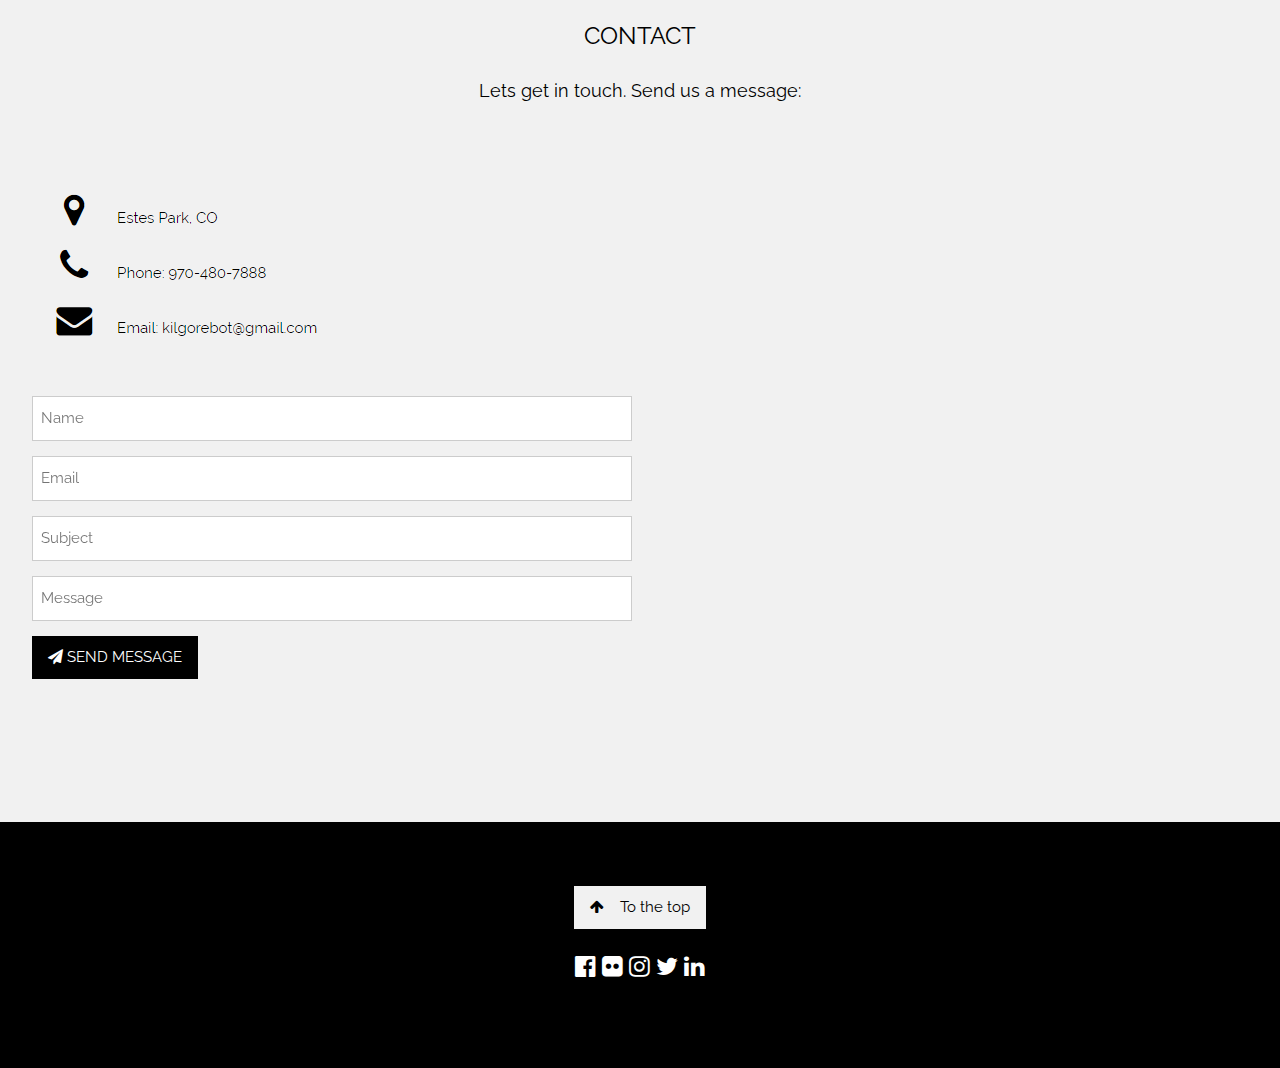
==== commit a509c833: "changed latitude and longitude" ====
--- a/index.html
+++ b/index.html
@@ -344,7 +344,7 @@
 
 <script>
 // Google Map Location
-var myCenter = new google.maps.LatLng(41.878114, -87.629798);
+var myCenter = new google.maps.LatLng(40.37668930418575, -105.5193842653965);
 
 function initialize() {
 var mapProp = {
